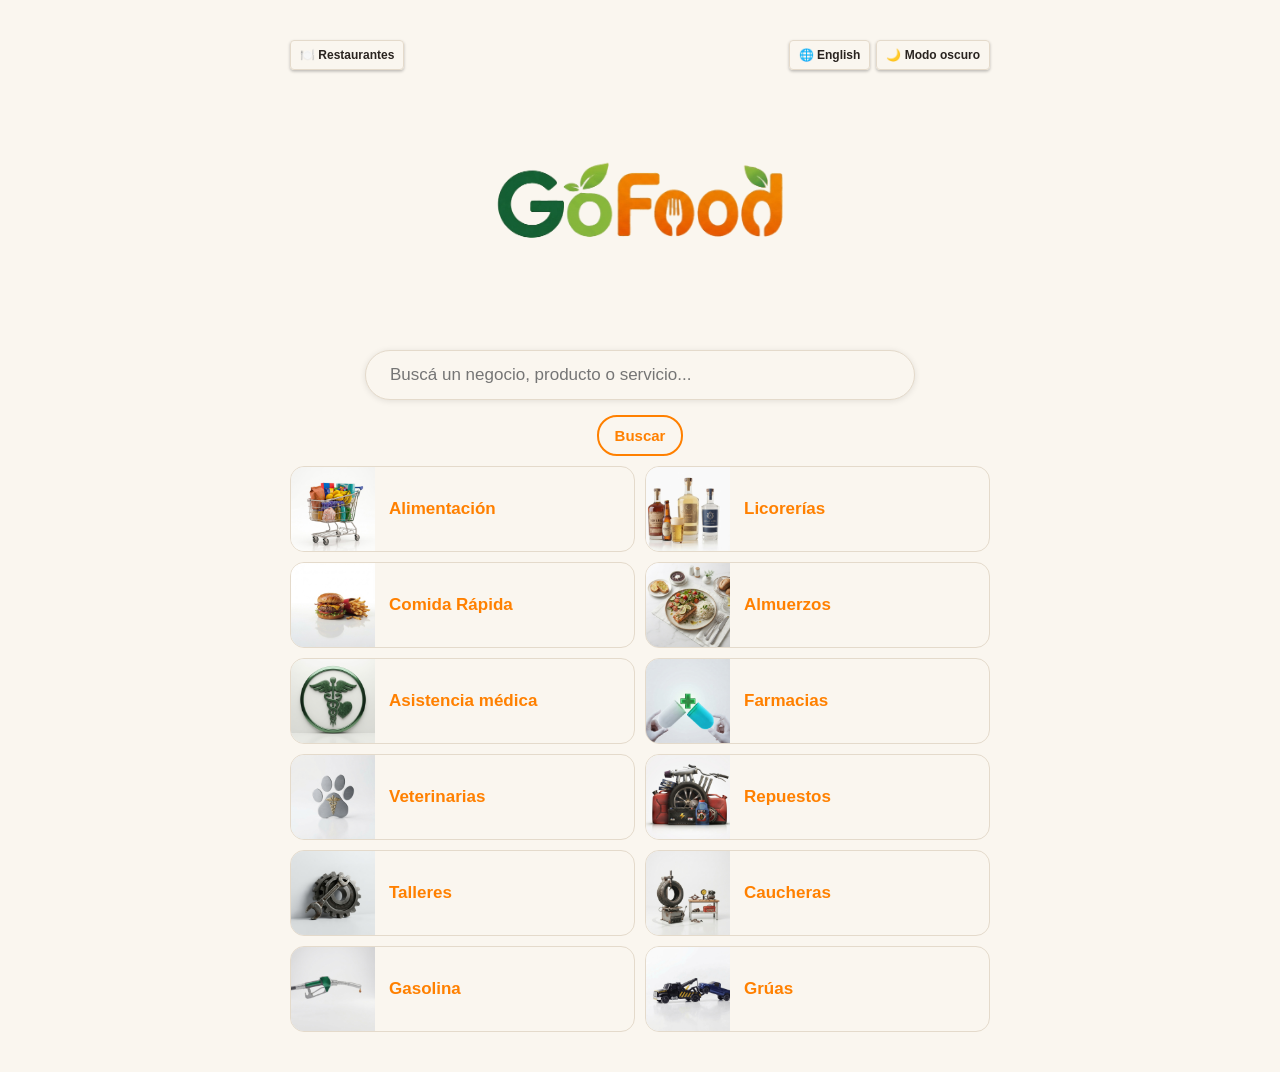
==== index.html @ a0812829 "Fotos cuadradas y renombrar a Comida rápida" ====
<!DOCTYPE html>
<html lang="es">
<head>
  <meta charset="UTF-8">
  <title>GoFood</title>
  <style>
        :root {
      --fondo: #FAF6EF;
      --texto: #2A2420;
      --acento: #FF8000;
      --acento-claro: #FFA01A;
      --acento-oscuro: #E66800;
      --acento-texto: #FFFFFF;
      --abierto: #96E600;
      --cerrado: #A13D3D;
      --borde: #E4DACB;
    }
    [data-tema="oscuro"] {
      --fondo: #121212;
      --texto: #EFEFEF;
      --acento: #FFA01A;
      --acento-claro: #FFB84D;
      --acento-oscuro: #FF8000;
      --acento-texto: #121212;
      --abierto: #96E600;
      --cerrado: #C97070;
      --borde: #2E2E2E;
    }
    body {
      font-family: 'Inter', Arial, sans-serif;
      max-width: 700px;
      margin: 40px auto;
      padding: 0 20px;
      background: var(--fondo);
      color: var(--texto);
      transition: background 0.2s, color 0.2s;
    }
    


    input {
      display: block;
      margin-bottom: 10px;
      padding: 10px;
      width: 100%;
      box-sizing: border-box;
      font-size: 16px;
      background: var(--fondo);
      color: var(--texto);
      border: 1px solid var(--borde);
      border-radius: 4px;
    }
    #buscar {
      max-width: 550px;
      margin: 0 auto 15px auto;
      padding: 14px 24px;
      border-radius: 30px;
      border: 1px solid var(--borde);
      box-shadow: 0 1px 6px rgba(0, 0, 0, 0.1);
      font-size: 17px;
      text-align: left;
    }
    #buscar:focus {
      outline: none;
      box-shadow: 0 1px 8px rgba(0, 0, 0, 0.2);
    }


            button {
      padding: 12px 26px;
      cursor: pointer;
      background: linear-gradient(180deg, var(--acento-claro), var(--acento-oscuro));
      color: var(--acento-texto);
      border: none;
      border-radius: 4px;
      font-weight: bold;
      box-shadow: 0 1.5px 3px rgba(0, 0, 0, 0.25);
      transform: scale(1);
      transition: transform 0.1s, box-shadow 0.1s;
    }
    button:hover { opacity: 0.95; }
    
    button:active {
      transform: scale(0.97);
      box-shadow: inset 0 0 3px rgba(0, 0, 0, 0.35);
    }
    

    
    select.filtro-select,
    #boton-buscar,
    #boton-filtros-mas,
    #boton-cercania {
      border: 2px solid var(--acento);
      border-radius: 20px;
      padding: 10px 16px;
      font-size: 15px;
      font-weight: bold;
      color: var(--acento);
      background: var(--fondo);
      cursor: pointer;
      appearance: none;
      -webkit-appearance: none;
      box-shadow: none;
    }
    select.filtro-select:focus,
    #boton-buscar:focus,
    #boton-filtros-mas:focus,
    #boton-cercania:focus {
      outline: none;
      box-shadow: 0 1px 8px rgba(0, 0, 0, 0.15);
    }
    #boton-buscar:active,
    #boton-filtros-mas:active,
    #boton-cercania:active {
      transform: scale(0.97);
      box-shadow: none;
    }


    .estado-abierto { color: var(--abierto); font-weight: bold; }
    .estado-cerrado { color: var(--cerrado); font-weight: bold; }


    .resultado {
      border: 1px solid var(--borde);
      border-radius: 8px;
      padding: 12px;
      margin-bottom: 10px;
    }
    .logo-mini {
      width: 60px;
      height: 60px;
      border-radius: 50%;
      object-fit: cover;
      vertical-align: middle;
      margin-right: 8px;
    }



        .resultado h3 { margin: 0 0 5px 0; color: var(--acento); }
        .resultado h3 a { color: var(--acento); text-decoration: none; }
        .resultado h3 a:hover { color: var(--acento); }
    .login-link { margin-top: 40px; text-align: center; }
    .login-link a { color: var(--texto); font-size: 14px; cursor: pointer; }
    
    #error-login { color: var(--cerrado); }
    .fila-password { display: flex; align-items: center; }
    .fila-password input { flex: 1; margin-bottom: 0; }
    .fila-password button { margin-left: 8px; width: 50px; }
        .header-superior {
      position: relative;
      margin-bottom: 20px;
    }
    
    #boton-tema,
    #boton-idioma {
      background: transparent;
      color: var(--texto);
      border: 1px solid var(--borde);
    }


    .modal-fondo {
      display: none;
      position: fixed;
      top: 0; left: 0; right: 0; bottom: 0;
      background: rgba(0, 0, 0, 0.5);
      z-index: 100;
      justify-content: center;
      align-items: center;
    }
    .modal-fondo.activo { display: flex; }
    .modal-caja {
      background: var(--fondo);
      color: var(--texto);
      padding: 24px;
      border-radius: 8px;
      max-width: 350px;
      width: 90%;
      position: relative;
    }
    .modal-cerrar {
      position: absolute;
      top: 8px;
      right: 12px;
      background: transparent;
      border: none;
      box-shadow: none;
      font-size: 20px;
      cursor: pointer;
      color: var(--texto);
      padding: 0;
    }



    .inicio-grid {
      display: grid;
      grid-template-columns: 1fr;
      gap: 10px;
      margin-top: 10px;
    }



    .tile {
      display: flex;
      align-items: center;
      gap: 14px;
      border: 1px solid var(--borde);
      border-radius: 14px;
      overflow: hidden;
      cursor: pointer;
      background: var(--fondo);
      transition: transform 0.1s, box-shadow 0.1s;
    }
    .tile:hover { box-shadow: 0 2px 8px rgba(0, 0, 0, 0.15); }
    .tile:active { transform: scale(0.98); }
    .tile img {
      display: block;
      width: 84px;
      height: 84px;
      flex-shrink: 0;
      object-fit: cover;
    }
    .tile span {
      flex: 1;
      padding: 10px 12px 10px 0;
      font-weight: bold;
      font-size: 17px;
      color: var(--acento);
      text-align: left;
    }
    @media (min-width: 560px) {
      .inicio-grid { grid-template-columns: repeat(2, 1fr); }
    }





    .barra-botones {
      display: flex;
      justify-content: space-between;
      align-items: center;
      flex-wrap: wrap;
      gap: 8px;
      margin-bottom: 10px;
    }
    .botones-derecha {
      display: flex;
      gap: 6px;
      margin-left: auto;
    }
    .barra-botones button {
      background: transparent;
      color: var(--texto);
      border: 1px solid var(--borde);
      font-size: 12px;
      padding: 7px 9px;
    }
    .barra-botones.en-app {
      justify-content: center;
      margin: 30px 0 20px 0;
      padding-top: 15px;
      border-top: 1px solid var(--borde);
    }
    .barra-botones.en-app .botones-derecha {
      margin-left: 0;
    }
  </style>
</head>
<body>

    <div class="header-superior">
    <div class="barra-botones">
      <button type="button" id="boton-mostrar-login" onclick="mostrarLogin()">🍽️ Restaurantes</button>
      <div class="botones-derecha">
        <button id="boton-idioma" onclick="cambiarIdioma()">🌐 English</button>
        <button id="boton-tema" onclick="cambiarTema()">🌙 Modo oscuro</button>
      </div>
    </div>
    <img src="logo.png" alt="GoFood" style="display: block; margin: 0 auto; max-height: 250px;">
  </div>



    <input type="text" id="buscar" placeholder="Buscá por nombre o tipo de negocio..." onkeypress="if(event.key === 'Enter') buscar()">
    <div style="text-align: center;">
        <button id="boton-buscar" onclick="buscar()">Buscar</button>
  </div>

  <div id="inicio" class="inicio-grid"></div>

  <div id="boton-volver" style="display: none; margin: 15px 0 5px 0;">
    <button type="button" id="texto-volver" onclick="volverAlInicio()">← Volver</button>
  </div>



<div id="filtros" style="display: none; text-align: center;">

    <select id="filtro-categoria" class="filtro-select" onchange="grupoActivo = null; buscar()" style="width: auto; display: inline-block; margin-right: 10px;">
    <option value="" id="opcion-categoria-default">Todos los negocios</option>
    <option value="Almuerzos">Almuerzos</option>
    <option value="Bodegas y Minimarkets">Bodegas y Minimarkets</option>
    <option value="Caucheras">Caucheras</option>
    <option value="Clínicas">Clínicas</option>
    <option value="Comida Rápida">Comida Rápida</option>
    <option value="Arepas">Arepas</option>
    <option value="Cachapas">Cachapas</option>
    <option value="Cafeterías">Cafeterías</option>
    <option value="Comida de Mar">Comida de Mar</option>
    <option value="Ensaladas">Ensaladas</option>
    <option value="Hamburguesas">Hamburguesas</option>
    <option value="Helados">Helados</option>
    <option value="Milanesas">Milanesas</option>
    <option value="Parrillas">Parrillas</option>
    <option value="Pasteles y Empanadas">Pasteles y Empanadas</option>
    <option value="Perros Calientes">Perros Calientes</option>
    <option value="Pizzas">Pizzas</option>
    <option value="Pollo">Pollo</option>
    <option value="Postres">Postres</option>
    <option value="Shawarmas">Shawarmas</option>
    <option value="Sushi">Sushi</option>
    <option value="Tequeños">Tequeños</option>
    <option value="Entretenimiento">Entretenimiento</option>
    <option value="Estaciones de Servicio">Estaciones de Servicio</option>
    <option value="Farmacias">Farmacias</option>
    <option value="Grúas">Grúas</option>
    <option value="Hospitales">Hospitales</option>
    <option value="Licorerías">Licorerías</option>
    <option value="Repuestos de Carro">Repuestos de Carro</option>
    <option value="Repuestos de Moto">Repuestos de Moto</option>
    <option value="Repuestos Línea Pesada">Repuestos Línea Pesada</option>
    <option value="Supermercados">Supermercados</option>
    <option value="Talleres Mecánicos de Carro">Talleres Mecánicos de Carro</option>
    <option value="Talleres Mecánicos de Moto">Talleres Mecánicos de Moto</option>
    <option value="Veterinarias">Veterinarias</option>
  </select>

  <div id="filtros-mas" style="display: inline-block; position: relative;">
    <button type="button" id="boton-filtros-mas" onclick="toggleFiltrosMas()">⚙️ <span id="texto-filtros-mas">Más filtros</span></button>
    <div id="menu-filtros-mas" style="display: none; position: absolute; top: 100%; left: 0; margin-top: 4px; background: var(--fondo); border: 1px solid var(--borde); border-radius: 8px; padding: 12px; text-align: left; box-shadow: 0 2px 8px rgba(0,0,0,0.15); z-index: 10; min-width: 220px;">

      <label style="display: block; margin-bottom: 10px; font-weight: normal;">
        <input type="checkbox" id="solo-abiertos" checked onchange="buscar()" style="display: inline-block; width: auto; margin-right: 6px;">
        <span id="texto-solo-abiertos">Solo abiertos</span>
      </label>

        <select id="orden-precio" class="filtro-select" onchange="buscar()" style="width: 100%; margin-bottom: 10px;">
        <option value="" id="opcion-precio-default">Ordenar platos por precio</option>
        <option value="asc" id="opcion-precio-asc">Precio: menor a mayor</option>
        <option value="desc" id="opcion-precio-desc">Precio: mayor a menor</option>
      </select>

      <button type="button" id="boton-cercania" onclick="activarCercania()" style="width: 100%;">📍 Ordenar por cercanía</button>
    </div>
  </div>
</div>



  <div id="resultados"></div>



    <div id="login-restaurante" class="modal-fondo">
    <div class="modal-caja">
      <button type="button" class="modal-cerrar" onclick="mostrarLogin()">✕</button>
      
      <h3 id="titulo-login">Iniciar sesión - Restaurantes</h3>
      <input type="email" id="login-email" placeholder="Email" onkeypress="if(event.key === 'Enter') loginRestaurante()">
      <div class="fila-password">
        <input type="password" id="login-password" placeholder="Contraseña" onkeypress="if(event.key === 'Enter') loginRestaurante()">
        <button type="button" onclick="mostrarOcultarPassword()">👁</button>
      </div>
      <button id="boton-entrar-login" onclick="loginRestaurante()">Entrar</button>


      <p id="error-login"></p>
    </div>
  </div>

  

  <script>
        const API_URL = "https://gofood-api-production.up.railway.app";

    // Cada cuadrado de la pantalla de inicio. "categorias" son los nombres EXACTOS que se guardan en la base de datos.
    const GRUPOS = [
      { id: "alimentacion", img: "alimentacion.jpg", es: "Alimentación", en: "Groceries", categorias: ["Bodegas y Minimarkets", "Supermercados"] },
      { id: "licorerias", img: "licorerias.jpg", es: "Licorerías", en: "Liquor stores", categorias: ["Licorerías"] },
            { id: "comida", img: "comida-express.jpg", es: "Comida Rápida", en: "Fast food", subgrupos: [
        { id: "hamburguesas", img: "comida/hamburguesas.jpg", es: "Hamburguesas", en: "Burgers", categorias: ["Hamburguesas"] },
        { id: "pizzas", img: "comida/pizzas.jpg", es: "Pizzas", en: "Pizza", categorias: ["Pizzas"] },
        { id: "perros", img: "comida/perros-calientes.jpg", es: "Perros calientes", en: "Hot dogs", categorias: ["Perros Calientes"] },
        { id: "arepas", img: "comida/arepas.jpg", es: "Arepas", en: "Arepas", categorias: ["Arepas"] },
        { id: "tequenos", img: "comida/tequenos.jpg", es: "Tequeños", en: "Tequeños", categorias: ["Tequeños"] },
        { id: "pasteles", img: "comida/pasteles-empanadas.jpg", es: "Pasteles y empanadas", en: "Pastries & empanadas", categorias: ["Pasteles y Empanadas"] },
        { id: "postres", img: "comida/postres.jpg", es: "Postres", en: "Desserts", categorias: ["Postres"] },
        { id: "pollo", img: "comida/pollo.jpg", es: "Pollo", en: "Chicken", categorias: ["Pollo"] },
        { id: "sushi", img: "comida/sushi.jpg", es: "Sushi", en: "Sushi", categorias: ["Sushi"] },
        { id: "cachapas", img: "comida/cachapas.jpg", es: "Cachapas", en: "Cachapas", categorias: ["Cachapas"] },
        { id: "cafeterias", img: "comida/cafeterias.jpg", es: "Cafeterías", en: "Cafés", categorias: ["Cafeterías"] },
        { id: "helados", img: "comida/helados.jpg", es: "Helados", en: "Ice cream", categorias: ["Helados"] },
        { id: "parrillas", img: "comida/parrillas.jpg", es: "Parrillas", en: "Grill", categorias: ["Parrillas"] },
        { id: "milanesas", img: "comida/milanesas.jpg", es: "Milanesas", en: "Milanesas", categorias: ["Milanesas"] },
        { id: "mar", img: "comida/comida-de-mar.jpg", es: "Comida de mar", en: "Seafood", categorias: ["Comida de Mar"] },
        { id: "ensaladas", img: "comida/ensaladas.jpg", es: "Ensaladas", en: "Salads", categorias: ["Ensaladas"] },
        { id: "shawarmas", img: "comida/shawarmas.jpg", es: "Shawarmas", en: "Shawarmas", categorias: ["Shawarmas"] },
        { id: "comida-otros", img: "comida/otros.jpg", es: "Otros", en: "Other", categorias: ["Comida Rápida", "Comida Rapida", "Comida"] }
      ] },
      { id: "almuerzos", img: "almuerzos.jpg", es: "Almuerzos", en: "Lunch", categorias: ["Almuerzos"] },
      { id: "salud", img: "asistencia-medica.jpg", es: "Asistencia médica", en: "Medical care", categorias: ["Clínicas", "Hospitales"] },
      { id: "farmacias", img: "farmacias.jpg", es: "Farmacias", en: "Pharmacies", categorias: ["Farmacias"] },
      { id: "veterinarias", img: "veterinarias.jpg", es: "Veterinarias", en: "Veterinarians", categorias: ["Veterinarias"] },
      { id: "repuestos", img: "repuestos.jpg", es: "Repuestos", en: "Auto parts", categorias: ["Repuestos de Carro", "Repuestos de Moto", "Repuestos Línea Pesada"] },
      { id: "talleres", img: "talleres.jpg", es: "Talleres", en: "Workshops", categorias: ["Talleres Mecánicos de Carro", "Talleres Mecánicos de Moto"] },
      { id: "caucheras", img: "caucheras.jpg", es: "Caucheras", en: "Tire shops", categorias: ["Caucheras"] },
      { id: "gasolina", img: "gasolina.jpg", es: "Gasolina", en: "Gas stations", categorias: ["Estaciones de Servicio"] },
      { id: "gruas", img: "grua.jpg", es: "Grúas", en: "Tow trucks", categorias: ["Grúas"] }
    ];






       let grupoActivo = null;   // grupo cuyos negocios se están mostrando
    let menuActual = null;    // grupo cuyos cuadritos (subgrupos) se están mostrando

    // Busca un grupo o subgrupo por su id
    function obtenerGrupo(id) {
      for (const g of GRUPOS) {
        if (g.id === id) return g;
        if (g.subgrupos) {
          const sub = g.subgrupos.find(s => s.id === id);
          if (sub) return sub;
        }
      }
      return null;
    }

    // Devuelve el grupo "padre" de un subgrupo (o null si es un grupo normal)
    function padreDe(id) {
      return GRUPOS.find(g => g.subgrupos && g.subgrupos.some(s => s.id === id)) || null;
    }

    function dibujarInicio() {
      const padre = menuActual ? GRUPOS.find(g => g.id === menuActual) : null;
      const lista = padre ? padre.subgrupos : GRUPOS;
      document.getElementById("inicio").innerHTML = lista.map(g => `
        <div class="tile" role="button" tabindex="0" onclick="abrirGrupo('${g.id}')" onkeypress="if(event.key === 'Enter') abrirGrupo('${g.id}')">
          <img src="categorias/${g.img}" alt="${g[idiomaActual]}">
          <span>${g[idiomaActual]}</span>
        </div>
      `).join("");
    }

    function abrirGrupo(id) {
      const g = obtenerGrupo(id);
      if (!g) return;
      document.getElementById("buscar").value = "";
      document.getElementById("filtro-categoria").value = "";
      if (g.subgrupos) {
        menuActual = g.id;
        grupoActivo = null;
        dibujarInicio();
      } else {
        grupoActivo = id;
      }
      window.scrollTo(0, 0);
      buscar();
    }

    function volverAlInicio() {
      const padre = grupoActivo ? padreDe(grupoActivo) : null;
      menuActual = padre ? padre.id : null;
      grupoActivo = null;
      document.getElementById("buscar").value = "";
      document.getElementById("filtro-categoria").value = "";
      document.getElementById("resultados").innerHTML = "";
      dibujarInicio();
      buscar();
    }
     const traducciones = {
      es: {
        botonRestaurantes: "🍽️ Restaurantes",
        botonIdioma: "🌐 English",
        buscarPlaceholder: "Buscá un negocio, producto o servicio...",
        botonBuscar: "Buscar",
        soloAbiertos: "Solo abiertos",
        ordenPrecioDefault: "Ordenar platos por precio",
        ordenPrecioAsc: "Precio: menor a mayor",
        ordenPrecioDesc: "Precio: mayor a menor",
        botonCercania: "📍 Ordenar por cercanía",
        botonCercaniaObteniendo: "📍 Obteniendo ubicación...",
        botonCercaniaListo: "📍 Ordenado por cercanía ✓",
                categoriaDefault: "Todos los negocios",
        masFiltros: "Más filtros",
        escribiOElegi: "Escribí algo o elegí una categoría para buscar.",
        volver: "← Volver",

        errorConexion: "No se pudo conectar con la API.",
        sinResultados: "No se encontraron resultados.",
        abierto: "Abierto",
        cerrado: "Cerrado",
        en: "En",
        tituloLogin: "Iniciar sesión - Restaurantes",
        placeholderEmail: "Email",
        placeholderPassword: "Contraseña",
        botonEntrar: "Entrar",
        errorLogin: "Email o contraseña incorrectos",
        errorGeo: "Tu navegador no soporta geolocalización.",
        errorGeoPermiso: "No se pudo obtener tu ubicación. Revisá los permisos del navegador.",
        temaOscuro: "🌙 Modo oscuro",
        temaClaro: "☀️ Modo claro"
      },
      en: {
        botonRestaurantes: "🍽️ Restaurants",
        botonIdioma: "🌐 Español",
        buscarPlaceholder: "Search for a business, product, or service...",
        botonBuscar: "Search",
        soloAbiertos: "Open now only",
        ordenPrecioDefault: "Sort dishes by price",
        ordenPrecioAsc: "Price: low to high",
        ordenPrecioDesc: "Price: high to low",
        botonCercania: "📍 Sort by distance",
        botonCercaniaObteniendo: "📍 Getting location...",
        botonCercaniaListo: "📍 Sorted by distance ✓",
                categoriaDefault: "All businesses",
        masFiltros: "More filters",
        escribiOElegi: "Type something or choose a category to search.",
        volver: "← Back",
        errorConexion: "Could not connect to the API.",
        sinResultados: "No results found.",
        abierto: "Open",
        cerrado: "Closed",
        en: "At",
        tituloLogin: "Log in - Restaurants",
        placeholderEmail: "Email",
        placeholderPassword: "Password",
        botonEntrar: "Log in",
        errorLogin: "Incorrect email or password",
        errorGeo: "Your browser does not support geolocation.",
        errorGeoPermiso: "Could not get your location. Check your browser permissions.",
        temaOscuro: "🌙 Dark mode",
        temaClaro: "☀️ Light mode"
      }
    };

    let idiomaActual = localStorage.getItem("idioma") || "es";

    function aplicarIdioma(idioma) {
      idiomaActual = idioma;
      localStorage.setItem("idioma", idioma);
      const t = traducciones[idioma];

      document.getElementById("boton-mostrar-login").textContent = t.botonRestaurantes;
      document.getElementById("boton-idioma").textContent = t.botonIdioma;
      document.getElementById("buscar").placeholder = t.buscarPlaceholder;
      document.getElementById("boton-buscar").textContent = t.botonBuscar;
      document.getElementById("texto-solo-abiertos").textContent = t.soloAbiertos;
      document.getElementById("opcion-precio-default").textContent = t.ordenPrecioDefault;
      document.getElementById("opcion-precio-asc").textContent = t.ordenPrecioAsc;
      document.getElementById("opcion-precio-desc").textContent = t.ordenPrecioDesc;
      document.getElementById("boton-cercania").textContent = t.botonCercania;
    
      document.getElementById("opcion-categoria-default").textContent = t.categoriaDefault;
      document.getElementById("texto-filtros-mas").textContent = t.masFiltros;
      document.getElementById("texto-volver").textContent = t.volver;
      dibujarInicio();
      document.getElementById("titulo-login").textContent = t.tituloLogin;
      document.getElementById("login-email").placeholder = t.placeholderEmail;
      document.getElementById("login-password").placeholder = t.placeholderPassword;
      document.getElementById("boton-entrar-login").textContent = t.botonEntrar;

      const temaActualAhora = document.documentElement.getAttribute("data-tema");
      document.getElementById("boton-tema").textContent = temaActualAhora === "oscuro" ? t.temaClaro : t.temaOscuro;

      if (document.getElementById("buscar").value || document.getElementById("filtro-categoria").value || grupoActivo) buscar();


    }

    function cambiarIdioma() {
      aplicarIdioma(idiomaActual === "es" ? "en" : "es");
    }

    

        function toggleFiltrosMas() {
      const menu = document.getElementById("menu-filtros-mas");
      menu.style.display = menu.style.display === "block" ? "none" : "block";
    }

    let ubicacionUsuario = null;




        function activarCercania() {
      const t = traducciones[idiomaActual];
      const boton = document.getElementById("boton-cercania");

      if (!navigator.geolocation) {
        alert(t.errorGeo);
        return;
      }

      boton.textContent = t.botonCercaniaObteniendo;
      boton.disabled = true;

      navigator.geolocation.getCurrentPosition(
        (posicion) => {
          ubicacionUsuario = {
            lat: posicion.coords.latitude,
            lng: posicion.coords.longitude
          };
          boton.textContent = t.botonCercaniaListo;
          boton.disabled = false;
          buscar();
        },
        (error) => {
          alert(t.errorGeoPermiso);
          boton.textContent = t.botonCercania;
          boton.disabled = false;
        }
      );
    }






          async function buscar() {
      const t = traducciones[idiomaActual];
      const q = document.getElementById("buscar").value;
      const grupo = obtenerGrupo(grupoActivo);
      const categoria = grupo ? grupo.categorias.join(",") : document.getElementById("filtro-categoria").value;
      const resultadosEl = document.getElementById("resultados");
      resultadosEl.innerHTML = "";

      sessionStorage.setItem("busqueda-q", q);
      sessionStorage.setItem("busqueda-categoria", categoria);
      sessionStorage.setItem("busqueda-grupo", grupoActivo || "");
      sessionStorage.setItem("busqueda-abiertos", document.getElementById("solo-abiertos").checked);
      sessionStorage.setItem("busqueda-precio", document.getElementById("orden-precio").value);

      const hayBusqueda = q || categoria;
      document.getElementById("inicio").style.display = hayBusqueda ? "none" : "grid";
      document.getElementById("boton-volver").style.display = (hayBusqueda || menuActual) ? "block" : "none";
      document.getElementById("filtros").style.display = hayBusqueda ? "block" : "none";

      if (!hayBusqueda) return;

      const soloAbiertos = document.getElementById("solo-abiertos").checked;
      const sortPrice = document.getElementById("orden-precio").value;
      let url = `${API_URL}/api/search?q=${encodeURIComponent(q)}&openOnly=${soloAbiertos}&sortPrice=${sortPrice}&category=${encodeURIComponent(categoria)}`;
      if (ubicacionUsuario) {
        url += `&userLat=${ubicacionUsuario.lat}&userLng=${ubicacionUsuario.lng}`;
      }
      const response = await fetch(url);
      const data = await response.json();

      if (data.restaurants.length === 0 && data.menuItems.length === 0) {
        resultadosEl.innerHTML = `<p>${t.sinResultados}</p>`;
        return;
      }

      data.restaurants.forEach(r => {
        resultadosEl.innerHTML += `
          <div class="resultado">
            <h3><a href="restaurante.html?id=${r.id}">${r.logoUrl ? `<img class="logo-mini" src="${r.logoUrl}">` : ""}${r.name}</a></h3>
            <p>${r.address} — ${r.isOpen ? `<span class='estado-abierto'>${t.abierto}</span>` : `<span class='estado-cerrado'>${t.cerrado}</span>`}</p>
          </div>
        `;
      });

      data.menuItems.forEach(m => {
        if (sortPrice) {
          resultadosEl.innerHTML += `
            <div class="resultado">
              <h3><a href="restaurante.html?id=${m.restaurantId}">${m.name} - $${m.price}</a></h3>
              <p>${m.description ?? ""}</p>
              <p><em style="color: var(--acento);">${t.en}: ${m.restaurantName}</em></p>
            </div>
          `;
        } else {
          resultadosEl.innerHTML += `
            <div class="resultado">
              <h3>${m.restaurantName}</h3>
              <p>${m.description ?? ""}</p>
              <p><a href="restaurante.html?id=${m.restaurantId}">${m.name} - $${m.price}</a></p>
            </div>
          `;
        }
      });
    }


        
      
      



        function mostrarLogin() {
      document.getElementById("login-restaurante").classList.toggle("activo");
    }

    function mostrarOcultarPassword() {
      const campo = document.getElementById("login-password");
      campo.type = campo.type === "password" ? "text" : "password";
    }

    async function loginRestaurante() {
      const email = document.getElementById("login-email").value;
      const password = document.getElementById("login-password").value;
      const errorEl = document.getElementById("error-login");
      errorEl.textContent = "";

      try {
        const response = await fetch(`${API_URL}/api/auth/login`, {
          method: "POST",
          headers: { "Content-Type": "application/json" },
          body: JSON.stringify({ email, password })
        });

                if (!response.ok) {
          errorEl.textContent = traducciones[idiomaActual].errorLogin;
          return;
        }

        const data = await response.json();
        sessionStorage.setItem("token", data.token);
        window.location.href = "panel-restaurante.html";
      } catch (err) {
        errorEl.textContent = traducciones[idiomaActual].errorConexion;
      }
    }

        function aplicarTema(tema) {
      document.documentElement.setAttribute("data-tema", tema);
      const t = traducciones[idiomaActual];
      document.getElementById("boton-tema").textContent = tema === "oscuro" ? t.temaClaro : t.temaOscuro;
      localStorage.setItem("tema", tema);
    }

    function cambiarTema() {
      const temaActual = document.documentElement.getAttribute("data-tema");
      aplicarTema(temaActual === "oscuro" ? "claro" : "oscuro");
    }

    aplicarTema(localStorage.getItem("tema") || "claro");
    aplicarIdioma(idiomaActual);

        

        function restaurarBusqueda() {
      const qGuardado = sessionStorage.getItem("busqueda-q");
      const categoriaGuardada = sessionStorage.getItem("busqueda-categoria");
            const grupoGuardado = sessionStorage.getItem("busqueda-grupo");
      if (!qGuardado && !categoriaGuardada && !grupoGuardado) return;
      grupoActivo = grupoGuardado || null;

      document.getElementById("buscar").value = qGuardado || "";
            document.getElementById("filtro-categoria").value = grupoGuardado ? "" : (categoriaGuardada || "");
      document.getElementById("solo-abiertos").checked = sessionStorage.getItem("busqueda-abiertos") === "true";
      document.getElementById("orden-precio").value = sessionStorage.getItem("busqueda-precio") || "";
      buscar();
    }

        // En la app (APK) la barra de botones va abajo; en la web va arriba.
    // Para probarlo en el navegador, abrí la página con ?app=1 al final de la dirección.
    const esApp = (window.Capacitor && window.Capacitor.isNativePlatform && window.Capacitor.isNativePlatform())
      || window.location.search.includes("app=1");
    if (esApp) {
      const barra = document.querySelector(".barra-botones");
      barra.classList.add("en-app");
      document.body.appendChild(barra);
    }
    restaurarBusqueda();
  </script>

</body>
</html>
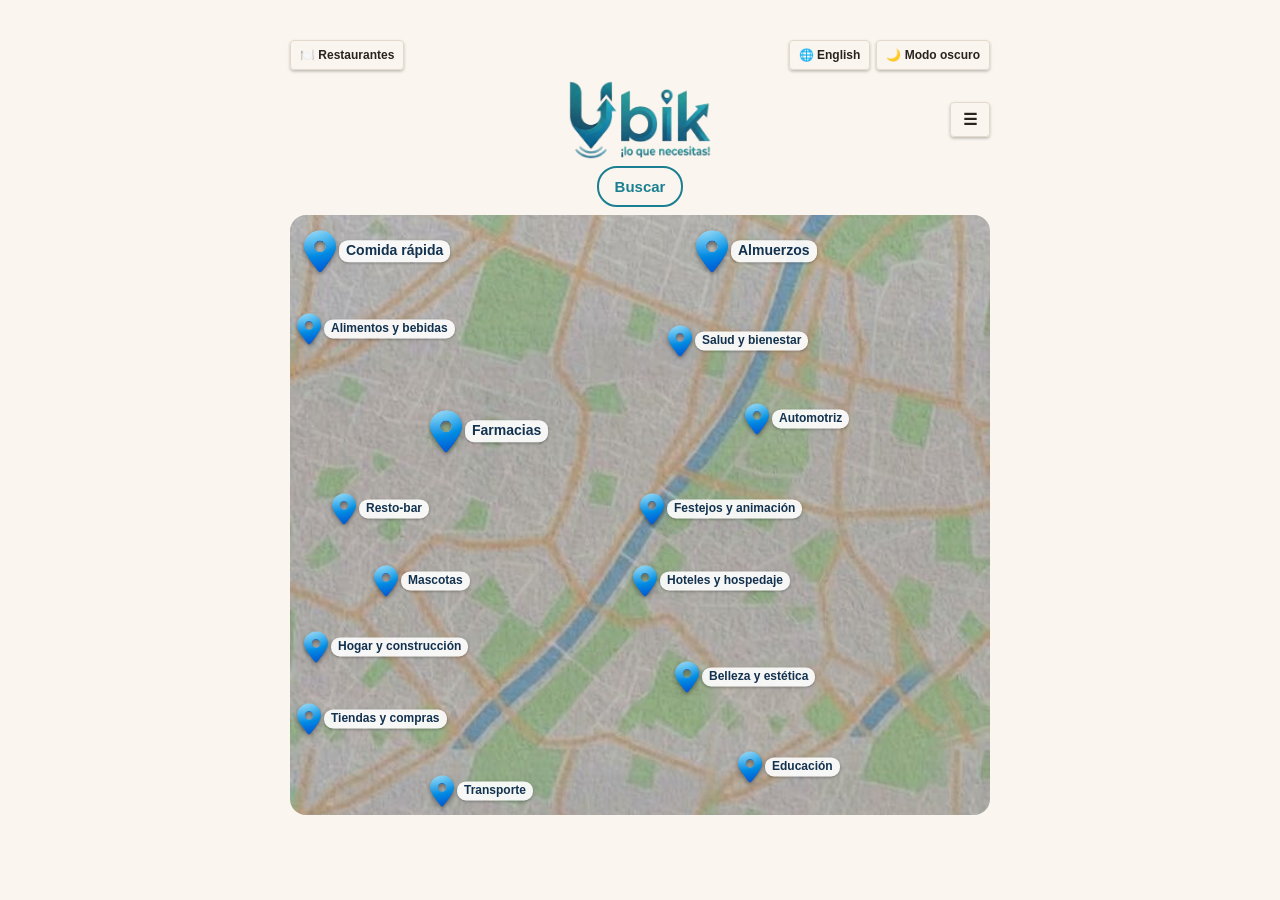
==== commit 51d79ef2: "Menu de informacion y paginas legales" ====
--- a/index.html
+++ b/index.html
@@ -2,14 +2,14 @@
 <html lang="es">
 <head>
   <meta charset="UTF-8">
-  <title>GoFood</title>
+  <title>Ubik</title>
   <style>
         :root {
       --fondo: #FAF6EF;
       --texto: #2A2420;
-      --acento: #FF8000;
-      --acento-claro: #FFA01A;
-      --acento-oscuro: #E66800;
+            --acento: #1A7F90;
+      --acento-claro: #2A9DAE;
+      --acento-oscuro: #0F6577;
       --acento-texto: #FFFFFF;
       --abierto: #96E600;
       --cerrado: #A13D3D;
@@ -18,9 +18,9 @@
     [data-tema="oscuro"] {
       --fondo: #121212;
       --texto: #EFEFEF;
-      --acento: #FFA01A;
-      --acento-claro: #FFB84D;
-      --acento-oscuro: #FF8000;
+            --acento: #3FBFD0;
+      --acento-claro: #6AD3E0;
+      --acento-oscuro: #2AA3B5;
       --acento-texto: #121212;
       --abierto: #96E600;
       --cerrado: #C97070;
@@ -270,6 +270,104 @@
     .barra-botones.en-app .botones-derecha {
       margin-left: 0;
     }
+    .chip {
+      background: transparent;
+      color: var(--acento);
+      border: 2px solid var(--acento);
+      border-radius: 20px;
+      padding: 6px 14px;
+      margin: 3px;
+      font-size: 14px;
+      box-shadow: none;
+    }
+    .chip.activo {
+      background: var(--acento);
+      color: var(--acento-texto);
+    }
+/* ===== Pantalla de inicio con mapa ===== */
+    #mapa-inicio {
+      position: relative;
+      width: 100%;
+      height: calc(100svh - 300px);
+      min-height: 440px;
+      max-height: 760px;
+      margin-top: 8px;
+      border-radius: 16px;
+      overflow: hidden;
+      background: url(mapa/fondo.jpg) center / cover no-repeat;
+    }
+    .header-superior { margin-bottom: 6px; }
+    .punto {
+      position: absolute;
+      display: flex;
+      align-items: center;
+      gap: 3px;
+      cursor: pointer;
+      transform: translateY(-50%);
+      max-width: 46%;
+    }
+    .punto img { width: 24px; height: auto; flex-shrink: 0; filter: drop-shadow(0 2px 2px rgba(0, 0, 0, 0.4)); }
+    .punto span {
+      background: rgba(255, 255, 255, 0.9);
+      color: #12324f;
+      font-weight: 800;
+      font-size: 12px;
+      line-height: 1.1;
+      padding: 3px 7px;
+      border-radius: 9px;
+      box-shadow: 0 1px 3px rgba(0, 0, 0, 0.3);
+    }
+    .punto.grande img { width: 32px; }
+    .punto.grande span { font-size: 14px; }
+    .punto:active { transform: translateY(-50%) scale(0.95); }
+    .tile-ico {
+      width: 84px;
+      height: 84px;
+      flex-shrink: 0;
+      display: flex;
+      align-items: center;
+      justify-content: center;
+      font-size: 38px;
+      background: var(--borde);
+    }
+
+    /* ===== Menú ☰ ===== */
+    .fila-logo { position: relative; }
+    #boton-menu {
+      position: absolute;
+      top: 22px;
+      right: 0;
+      z-index: 20;
+      background: transparent;
+      color: var(--texto);
+      border: 1px solid var(--borde);
+      font-size: 16px;
+      padding: 7px 12px;
+    }
+    #menu-info {
+      display: none;
+      position: absolute;
+      top: 64px;
+      right: 0;
+      z-index: 30;
+      min-width: 240px;
+      background: var(--fondo);
+      border: 1px solid var(--borde);
+      border-radius: 12px;
+      box-shadow: 0 4px 14px rgba(0, 0, 0, 0.2);
+      padding: 6px;
+    }
+    #menu-info a {
+      display: block;
+      padding: 12px 14px;
+      color: var(--texto);
+      font-weight: bold;
+      font-size: 15px;
+      text-decoration: none;
+      border-radius: 8px;
+    }
+    #menu-info a:hover { background: var(--borde); }
+
   </style>
 </head>
 <body>
@@ -282,16 +380,21 @@
         <button id="boton-tema" onclick="cambiarTema()">🌙 Modo oscuro</button>
       </div>
     </div>
-    <img src="logo.png" alt="GoFood" style="display: block; margin: 0 auto; max-height: 250px;">
+    <div class="fila-logo">
+      <img src="mapa/logo-ubik.png" alt="Ubik" style="display: block; margin: 0 auto; max-height: 80px;">
+      <button type="button" id="boton-menu" onclick="toggleMenu(event)">☰</button>
+      <div id="menu-info"></div>
+    </div>
   </div>
 
 
 
-    <input type="text" id="buscar" placeholder="Buscá por nombre o tipo de negocio..." onkeypress="if(event.key === 'Enter') buscar()">
+    <input type="text" id="buscar" style="display: none;" placeholder="Buscá por nombre o tipo de negocio..." onkeypress="if(event.key === 'Enter') buscar()">
     <div style="text-align: center;">
-        <button id="boton-buscar" onclick="buscar()">Buscar</button>
+        <button id="boton-buscar" onclick="clicBuscar()">Buscar</button>
   </div>
 
+  <div id="mapa-inicio"></div>
   <div id="inicio" class="inicio-grid"></div>
 
   <div id="boton-volver" style="display: none; margin: 15px 0 5px 0;">
@@ -300,14 +403,22 @@
 
 
 
+<div id="chips-filtro" style="display: none; text-align: center; margin: 12px 0;"></div>
+
 <div id="filtros" style="display: none; text-align: center;">
 
     <select id="filtro-categoria" class="filtro-select" onchange="grupoActivo = null; buscar()" style="width: auto; display: inline-block; margin-right: 10px;">
     <option value="" id="opcion-categoria-default">Todos los negocios</option>
     <option value="Almuerzos">Almuerzos</option>
-    <option value="Bodegas y Minimarkets">Bodegas y Minimarkets</option>
+        <option value="Bodegas y Minimarkets">Bodegas y Minimarkets</option>
+    <option value="Bodegas">Bodegas</option>
+    <option value="Minimercados">Minimercados</option>
     <option value="Caucheras">Caucheras</option>
     <option value="Clínicas">Clínicas</option>
+    <option value="Ambulancias">Ambulancias</option>
+    <option value="Consultorios Privados">Consultorios Privados</option>
+    <option value="Laboratorios">Laboratorios</option>
+    <option value="Odontología">Odontología</option>
     <option value="Comida Rápida">Comida Rápida</option>
     <option value="Arepas">Arepas</option>
     <option value="Cachapas">Cachapas</option>
@@ -334,7 +445,7 @@
     <option value="Licorerías">Licorerías</option>
     <option value="Repuestos de Carro">Repuestos de Carro</option>
     <option value="Repuestos de Moto">Repuestos de Moto</option>
-    <option value="Repuestos Línea Pesada">Repuestos Línea Pesada</option>
+    <option value="Otros Repuestos">Otros Repuestos</option>
     <option value="Supermercados">Supermercados</option>
     <option value="Talleres Mecánicos de Carro">Talleres Mecánicos de Carro</option>
     <option value="Talleres Mecánicos de Moto">Talleres Mecánicos de Moto</option>
@@ -387,13 +498,11 @@
   
 
   <script>
-        const API_URL = "https://gofood-api-production.up.railway.app";
-
-    // Cada cuadrado de la pantalla de inicio. "categorias" son los nombres EXACTOS que se guardan en la base de datos.
-    const GRUPOS = [
-      { id: "alimentacion", img: "alimentacion.jpg", es: "Alimentación", en: "Groceries", categorias: ["Bodegas y Minimarkets", "Supermercados"] },
-      { id: "licorerias", img: "licorerias.jpg", es: "Licorerías", en: "Liquor stores", categorias: ["Licorerías"] },
-            { id: "comida", img: "comida-express.jpg", es: "Comida Rápida", en: "Fast food", subgrupos: [
+    const API_URL = "https://gofood-api-production.up.railway.app";
+
+
+        const GRUPOS = [
+      { id: "comida", es: "Comida rápida", en: "Fast food", x: 2, y: 6, grande: true, subgrupos: [
         { id: "hamburguesas", img: "comida/hamburguesas.jpg", es: "Hamburguesas", en: "Burgers", categorias: ["Hamburguesas"] },
         { id: "pizzas", img: "comida/pizzas.jpg", es: "Pizzas", en: "Pizza", categorias: ["Pizzas"] },
         { id: "perros", img: "comida/perros-calientes.jpg", es: "Perros calientes", en: "Hot dogs", categorias: ["Perros Calientes"] },
@@ -401,28 +510,112 @@
         { id: "tequenos", img: "comida/tequenos.jpg", es: "Tequeños", en: "Tequeños", categorias: ["Tequeños"] },
         { id: "pasteles", img: "comida/pasteles-empanadas.jpg", es: "Pasteles y empanadas", en: "Pastries & empanadas", categorias: ["Pasteles y Empanadas"] },
         { id: "postres", img: "comida/postres.jpg", es: "Postres", en: "Desserts", categorias: ["Postres"] },
-        { id: "pollo", img: "comida/pollo.jpg", es: "Pollo", en: "Chicken", categorias: ["Pollo"] },
         { id: "sushi", img: "comida/sushi.jpg", es: "Sushi", en: "Sushi", categorias: ["Sushi"] },
         { id: "cachapas", img: "comida/cachapas.jpg", es: "Cachapas", en: "Cachapas", categorias: ["Cachapas"] },
         { id: "cafeterias", img: "comida/cafeterias.jpg", es: "Cafeterías", en: "Cafés", categorias: ["Cafeterías"] },
         { id: "helados", img: "comida/helados.jpg", es: "Helados", en: "Ice cream", categorias: ["Helados"] },
-        { id: "parrillas", img: "comida/parrillas.jpg", es: "Parrillas", en: "Grill", categorias: ["Parrillas"] },
-        { id: "milanesas", img: "comida/milanesas.jpg", es: "Milanesas", en: "Milanesas", categorias: ["Milanesas"] },
-        { id: "mar", img: "comida/comida-de-mar.jpg", es: "Comida de mar", en: "Seafood", categorias: ["Comida de Mar"] },
-        { id: "ensaladas", img: "comida/ensaladas.jpg", es: "Ensaladas", en: "Salads", categorias: ["Ensaladas"] },
         { id: "shawarmas", img: "comida/shawarmas.jpg", es: "Shawarmas", en: "Shawarmas", categorias: ["Shawarmas"] },
         { id: "comida-otros", img: "comida/otros.jpg", es: "Otros", en: "Other", categorias: ["Comida Rápida", "Comida Rapida", "Comida"] }
       ] },
-      { id: "almuerzos", img: "almuerzos.jpg", es: "Almuerzos", en: "Lunch", categorias: ["Almuerzos"] },
-      { id: "salud", img: "asistencia-medica.jpg", es: "Asistencia médica", en: "Medical care", categorias: ["Clínicas", "Hospitales"] },
-      { id: "farmacias", img: "farmacias.jpg", es: "Farmacias", en: "Pharmacies", categorias: ["Farmacias"] },
-      { id: "veterinarias", img: "veterinarias.jpg", es: "Veterinarias", en: "Veterinarians", categorias: ["Veterinarias"] },
-      { id: "repuestos", img: "repuestos.jpg", es: "Repuestos", en: "Auto parts", categorias: ["Repuestos de Carro", "Repuestos de Moto", "Repuestos Línea Pesada"] },
-      { id: "talleres", img: "talleres.jpg", es: "Talleres", en: "Workshops", categorias: ["Talleres Mecánicos de Carro", "Talleres Mecánicos de Moto"] },
-      { id: "caucheras", img: "caucheras.jpg", es: "Caucheras", en: "Tire shops", categorias: ["Caucheras"] },
-      { id: "gasolina", img: "gasolina.jpg", es: "Gasolina", en: "Gas stations", categorias: ["Estaciones de Servicio"] },
-      { id: "gruas", img: "grua.jpg", es: "Grúas", en: "Tow trucks", categorias: ["Grúas"] }
+      { id: "almuerzos", es: "Almuerzos", en: "Lunch", x: 58, y: 6, grande: true, subgrupos: [
+        { id: "pabellon", img: "almuerzos/pabellon-criollo.jpg", es: "Pabellón criollo", en: "Pabellón criollo", categorias: ["Pabellón Criollo"] },
+        { id: "bandeja-paisa", img: "almuerzos/bandeja-paisa.jpg", es: "Bandeja paisa", en: "Bandeja paisa", categorias: ["Bandeja Paisa"] },
+        { id: "arroz-con-pollo", img: "almuerzos/arroz-con-pollo.jpg", es: "Arroz con pollo", en: "Chicken & rice", categorias: ["Arroz con Pollo"] },
+        { id: "pollo", img: "almuerzos/pollo.jpg", es: "Pollo", en: "Chicken", categorias: ["Pollo"] },
+        { id: "pollo-horno", img: "almuerzos/pollo-al-horno.jpg", es: "Pollo al horno", en: "Roast chicken", categorias: ["Pollo al Horno"] },
+        { id: "milanesas", img: "almuerzos/milanesa-de-pollo.jpg", es: "Milanesas", en: "Milanesas", categorias: ["Milanesas"] },
+        { id: "chuleta", img: "almuerzos/chuleta-cerdo.jpg", es: "Chuleta de cerdo", en: "Pork chop", categorias: ["Chuleta de Cerdo"] },
+        { id: "parrillas", img: "almuerzos/parrillas.jpg", es: "Parrillas", en: "Grill", categorias: ["Parrillas"] },
+        { id: "pastas", img: "almuerzos/pastas.jpg", es: "Pastas", en: "Pasta", categorias: ["Pastas"] },
+        { id: "pasticho", img: "almuerzos/pasticho.jpg", es: "Pasticho", en: "Lasagna", categorias: ["Pasticho"] },
+        { id: "comida-china", img: "almuerzos/comida-china.jpg", es: "Comida china", en: "Chinese food", categorias: ["Comida China"] },
+        { id: "mar", img: "almuerzos/comida-de-mar.jpg", es: "Comida de mar", en: "Seafood", categorias: ["Comida de Mar"] },
+        { id: "ensaladas", img: "almuerzos/ensaladas.jpg", es: "Ensaladas", en: "Salads", categorias: ["Ensaladas"] },
+        { id: "sopas", img: "almuerzos/sopas.jpg", es: "Sopas", en: "Soups", categorias: ["Sopas"], filtros: [
+          { es: "Hervido", en: "Hervido", q: "hervido" },
+          { es: "Mondongo", en: "Mondongo", q: "mondongo" },
+          { es: "Sancocho", en: "Sancocho", q: "sancocho" }
+        ] },
+        { id: "almuerzos-otros", img: "almuerzos/otros.jpg", es: "Otros almuerzos", en: "Other lunches", categorias: ["Almuerzos"] }
+      ] },
+      { id: "restobar", es: "Resto-bar", en: "Resto-bar", x: 6, y: 49, categorias: ["Resto-Bar"] },
+      { id: "alimentos", es: "Alimentos y bebidas", en: "Food & drinks", x: 1, y: 19, subgrupos: [
+        { id: "supermercados", img: "alimentacion/supermercados.png", es: "Supermercados", en: "Supermarkets", categorias: ["Supermercados"] },
+        { id: "minimercados", img: "alimentacion/minimercados.png", es: "Minimercados", en: "Mini-markets", categorias: ["Minimercados"] },
+        { id: "bodegas", img: "alimentacion/bodegas.png", es: "Bodegas", en: "Corner stores", categorias: ["Bodegas", "Bodegas y Minimarkets"] },
+        { id: "carnicerias", img: "alimentacion/carnicerias.jpg", es: "Carnicerías", en: "Butchers", categorias: ["Carnicerías"] },
+        { id: "charcuterias", img: "alimentacion/charcuterias.jpg", es: "Charcuterías", en: "Delis", categorias: ["Charcuterías"] },
+        { id: "verdulerias", img: "alimentacion/verdulerias.jpg", es: "Verdulerías", en: "Greengrocers", categorias: ["Verdulerías"] },
+        { id: "pescaderias", img: "alimentacion/pescaderias.jpg", es: "Pescaderías", en: "Fishmongers", categorias: ["Pescaderías"] },
+        { id: "panaderias", img: "alimentacion/panaderias.jpg", es: "Panaderías", en: "Bakeries", categorias: ["Panaderías"] },
+        { id: "licorerias", img: "licorerias.jpg", es: "Licorerías", en: "Liquor stores", categorias: ["Licorerías"] }
+      ] },
+      { id: "salud", es: "Salud y bienestar", en: "Health & wellness", x: 54, y: 21, subgrupos: [
+        { id: "hospitales", img: "asistenciamedica/hospitales.jpg", es: "Hospitales", en: "Hospitals", categorias: ["Hospitales"] },
+        { id: "clinicas", img: "asistenciamedica/clinicas.jpg", es: "Clínicas", en: "Clinics", categorias: ["Clínicas"] },
+        { id: "consultorios", img: "asistenciamedica/consultorios-privados.jpg", es: "Consultorios privados", en: "Private practices", categorias: ["Consultorios Privados"] },
+        { id: "laboratorios", img: "asistenciamedica/laboratorios.jpg", es: "Laboratorios", en: "Laboratories", categorias: ["Laboratorios"] },
+        { id: "odontologia", img: "asistenciamedica/odontologia.jpg", es: "Odontología", en: "Dentists", categorias: ["Odontología"] },
+        { id: "ambulancias", img: "asistenciamedica/ambulancias.jpg", es: "Ambulancias", en: "Ambulances", categorias: ["Ambulancias"] },
+        { id: "opticas", img: "asistenciamedica/opticas.jpg", es: "Ópticas", en: "Opticians", categorias: ["Ópticas"] },
+        { id: "naturistas", img: "bienestar/naturistas.jpg", es: "Tiendas naturistas", en: "Health food stores", categorias: ["Tiendas Naturistas"] },
+        { id: "gimnasios-g", img: "bienestar/gimnasios.jpg", es: "Gimnasios", en: "Gyms", categorias: ["Gimnasios"] },
+        { id: "salud-otros", img: "asistenciamedica/otros.jpg", es: "Otros", en: "Other", categorias: ["Otros Servicios de Salud"] }
+      ] },
+      { id: "farmacias", es: "Farmacias", en: "Pharmacies", x: 20, y: 36, grande: true, categorias: ["Farmacias"] },
+      { id: "mascotas", es: "Mascotas", en: "Pets", x: 12, y: 61, subgrupos: [
+        { id: "veterinarias", img: "veterinarias.jpg", es: "Veterinarias", en: "Veterinarians", categorias: ["Veterinarias"] },
+        { id: "tiendas-mascotas", img: "mascotas/tiendas-mascotas.jpg", es: "Tiendas para mascotas", en: "Pet stores", categorias: ["Tiendas de Mascotas"] },
+        { id: "peluquerias-caninas", img: "mascotas/peluquerias-caninas.jpg", es: "Peluquerías caninas", en: "Dog groomers", categorias: ["Peluquerías Caninas"] }
+      ] },
+      { id: "automotriz", es: "Automotriz", en: "Automotive", x: 65, y: 34, subgrupos: [
+        { id: "repuestos-carro", img: "repuestos/repuestos-carro.jpg", es: "Repuestos de carro", en: "Car parts", categorias: ["Repuestos de Carro"] },
+        { id: "repuestos-moto", img: "repuestos/repuestos-moto.jpg", es: "Repuestos de moto", en: "Motorcycle parts", categorias: ["Repuestos de Moto"] },
+        { id: "repuestos-otros", img: "repuestos/otros.jpg", es: "Otros repuestos", en: "Other parts", categorias: ["Repuestos Línea Pesada", "Otros Repuestos"] },
+        { id: "talleres", img: "talleres.jpg", es: "Talleres", en: "Workshops", categorias: ["Talleres Mecánicos de Carro", "Talleres Mecánicos de Moto"] },
+        { id: "caucheras", img: "caucheras.jpg", es: "Caucheras", en: "Tire shops", categorias: ["Caucheras"] },
+        { id: "gasolina", img: "gasolina.jpg", es: "Gasolina", en: "Gas stations", categorias: ["Estaciones de Servicio"] },
+        { id: "gruas", img: "grua.jpg", es: "Grúas", en: "Tow trucks", categorias: ["Grúas"] }
+      ] },
+      { id: "hoteles", es: "Hoteles y hospedaje", en: "Hotels & lodging", x: 49, y: 61, subgrupos: [
+        { id: "hoteles-h", img: "hospedaje/hoteles.jpg", es: "Hoteles", en: "Hotels", categorias: ["Hoteles"] },
+        { id: "posadas", img: "hospedaje/posadas.jpg", es: "Posadas", en: "Inns", categorias: ["Posadas"] },
+        { id: "moteles", img: "hospedaje/moteles.jpg", es: "Moteles", en: "Motels", categorias: ["Moteles"] }
+      ] },
+      { id: "festejos", es: "Festejos y animación", en: "Parties & entertainment", x: 50, y: 49, subgrupos: [
+        { id: "festejos-f", img: "festejos/festejos.jpg", es: "Festejos", en: "Parties", categorias: ["Festejos"] },
+        { id: "animacion", img: "festejos/animacion.jpg", es: "Animación", en: "Entertainment", categorias: ["Animación"] },
+        { id: "floristerias", img: "festejos/floristerias.jpg", es: "Floristerías", en: "Florists", categorias: ["Floristerías"] }
+      ] },
+      { id: "ferreteria", es: "Hogar y construcción", en: "Home & construction", x: 2, y: 72, subgrupos: [
+        { id: "ferreterias", img: "ferreteria/ferreterias.jpg", es: "Ferreterías", en: "Hardware stores", categorias: ["Ferreterías"] },
+        { id: "materiales", img: "ferreteria/materiales.jpg", es: "Materiales de construcción", en: "Building materials", categorias: ["Materiales de Construcción"] },
+                { id: "tecnicos", img: "ferreteria/tecnicos.jpg", es: "Servicios técnicos", en: "Repair services", categorias: ["Servicios Técnicos"] }
+      ] },
+      { id: "belleza", es: "Belleza y estética", en: "Beauty", x: 55, y: 77, subgrupos: [
+                { id: "peluquerias", img: "belleza/peluquerias.jpg", es: "Peluquerías", en: "Hair salons", categorias: ["Peluquerías"] },
+        { id: "barberias", img: "belleza/barberias.jpg", es: "Barberías", en: "Barbershops", categorias: ["Barberías"] },
+        { id: "unas", img: "belleza/unas.jpg", es: "Uñas y estética", en: "Nails & aesthetics", categorias: ["Uñas y Estética"] },
+        { id: "spa", img: "belleza/spa.jpg", es: "Spa y masajes", en: "Spa & massage", categorias: ["Spa y Masajes"] }
+      ] },
+            { id: "cursos", es: "Educación", en: "Education", x: 64, y: 92, subgrupos: [
+        { id: "cursos-c", img: "cursos/cursos.jpg", es: "Cursos", en: "Courses", categorias: ["Cursos"] },
+        { id: "academias", img: "cursos/academias.jpg", es: "Academias", en: "Academies", categorias: ["Academias"] },
+        { id: "clases", img: "cursos/clases.jpg", es: "Clases particulares", en: "Private lessons", categorias: ["Clases Particulares"] }
+      ] },
+      { id: "tiendas", es: "Tiendas y compras", en: "Shops", x: 1, y: 84, subgrupos: [
+        { id: "papelerias", img: "tiendas/papelerias.jpg", es: "Papelerías", en: "Stationery", categorias: ["Papelerías"] },
+        { id: "merceria", img: "tiendas/merceria.jpg", es: "Mercerías", en: "Haberdashery", categorias: ["Mercerías"] }
+      ] },
+      { id: "transporte", es: "Transporte", en: "Transport", x: 20, y: 96, subgrupos: [
+                { id: "taxis", img: "transporte/taxis.jpg", es: "Taxis", en: "Taxis", categorias: ["Taxis"] },
+        { id: "uber", img: "transporte/uber.jpg", es: "Uber", en: "Uber", categorias: ["Uber"] },
+        { id: "mototaxis", img: "transporte/mototaxis.jpg", es: "Mototaxis", en: "Moto-taxis", categorias: ["Mototaxis"] },
+        { id: "mudanzas", img: "transporte/mudanzas.jpg", es: "Mudanzas", en: "Moving", categorias: ["Mudanzas"] }
+      ] }
     ];
+
+
 
 
 
@@ -431,6 +624,28 @@
 
        let grupoActivo = null;   // grupo cuyos negocios se están mostrando
     let menuActual = null;    // grupo cuyos cuadritos (subgrupos) se están mostrando
+
+    let filtroActivo = null;  // botoncito elegido dentro de un grupo (ej: mondongo)
+
+    function dibujarChips() {
+      const cont = document.getElementById("chips-filtro");
+      const grupo = obtenerGrupo(grupoActivo);
+      if (!grupo || !grupo.filtros) {
+        cont.style.display = "none";
+        cont.innerHTML = "";
+        return;
+      }
+      const todos = { es: "Todas", en: "All", q: "" };
+      cont.innerHTML = [todos, ...grupo.filtros].map(f =>
+        `<button type="button" class="chip ${(filtroActivo || "") === f.q ? "activo" : ""}" onclick="elegirFiltro('${f.q}')">${f[idiomaActual]}</button>`
+      ).join("");
+      cont.style.display = "block";
+    }
+
+    function elegirFiltro(q) {
+      filtroActivo = q || null;
+      buscar();
+    }
 
     // Busca un grupo o subgrupo por su id
     function obtenerGrupo(id) {
@@ -450,15 +665,50 @@
     }
 
     function dibujarInicio() {
-      const padre = menuActual ? GRUPOS.find(g => g.id === menuActual) : null;
-      const lista = padre ? padre.subgrupos : GRUPOS;
-      document.getElementById("inicio").innerHTML = lista.map(g => `
-        <div class="tile" role="button" tabindex="0" onclick="abrirGrupo('${g.id}')" onkeypress="if(event.key === 'Enter') abrirGrupo('${g.id}')">
-          <img src="categorias/${g.img}" alt="${g[idiomaActual]}">
+      // Pantalla principal: las flechas sobre el mapa
+      document.getElementById("mapa-inicio").innerHTML = GRUPOS.map(g => `
+        <div class="punto ${g.grande ? "grande" : ""}" style="left: ${g.x}%; top: ${g.y}%;" role="button" tabindex="0" onclick="abrirGrupo('${g.id}')" onkeypress="if(event.key === 'Enter') abrirGrupo('${g.id}')">
+          <img src="mapa/flecha.png" alt="">
           <span>${g[idiomaActual]}</span>
         </div>
       `).join("");
-    }
+
+      // Cuadros de los subgrupos (solo cuando se entró a un grupo)
+      const padre = menuActual ? GRUPOS.find(g => g.id === menuActual) : null;
+      document.getElementById("inicio").innerHTML = padre ? padre.subgrupos.map(g => `
+        <div class="tile" role="button" tabindex="0" onclick="abrirGrupo('${g.id}')" onkeypress="if(event.key === 'Enter') abrirGrupo('${g.id}')">
+          ${g.img ? `<img src="categorias/${g.img}" alt="" onerror="this.outerHTML='<div class=\\'tile-ico\\'>${g.ico || "📍"}</div>'">` : `<div class="tile-ico">${g.ico || "📍"}</div>`}
+          <span>${g[idiomaActual]}</span>
+        </div>
+      `).join("") : "";
+    }
+
+    // ===== Menú ☰ (páginas de información) =====
+    const MENU_INFO = [
+      { href: "info/nosotros.html",   es: "Nosotros",              en: "About us" },
+      { href: "info/servicios.html",  es: "Productos y Servicios", en: "Products & Services" },
+      { href: "info/contacto.html",   es: "Contacto",              en: "Contact" },
+      { href: "info/preguntas.html",  es: "Preguntas frecuentes",  en: "FAQ" },
+      { href: "info/terminos.html",   es: "Términos y condiciones", en: "Terms & Conditions" },
+      { href: "info/privacidad.html", es: "Política de privacidad", en: "Privacy Policy" }
+    ];
+
+    function dibujarMenu() {
+      document.getElementById("menu-info").innerHTML = MENU_INFO.map(m =>
+        `<a href="${m.href}">${m[idiomaActual]}</a>`
+      ).join("");
+    }
+
+    function toggleMenu(e) {
+      e.stopPropagation();
+      const menu = document.getElementById("menu-info");
+      menu.style.display = menu.style.display === "block" ? "none" : "block";
+    }
+
+    document.addEventListener("click", () => {
+      document.getElementById("menu-info").style.display = "none";
+    });
+
 
     function abrirGrupo(id) {
       const g = obtenerGrupo(id);
@@ -470,7 +720,8 @@
         grupoActivo = null;
         dibujarInicio();
       } else {
-        grupoActivo = id;
+          grupoActivo = id;
+          filtroActivo = null;
       }
       window.scrollTo(0, 0);
       buscar();
@@ -479,6 +730,7 @@
     function volverAlInicio() {
       const padre = grupoActivo ? padreDe(grupoActivo) : null;
       menuActual = padre ? padre.id : null;
+      filtroActivo = null;
       grupoActivo = null;
       document.getElementById("buscar").value = "";
       document.getElementById("filtro-categoria").value = "";
@@ -572,6 +824,7 @@
       document.getElementById("opcion-categoria-default").textContent = t.categoriaDefault;
       document.getElementById("texto-filtros-mas").textContent = t.masFiltros;
       document.getElementById("texto-volver").textContent = t.volver;
+      dibujarMenu();
       dibujarInicio();
       document.getElementById("titulo-login").textContent = t.tituloLogin;
       document.getElementById("login-email").placeholder = t.placeholderEmail;
@@ -635,24 +888,41 @@
 
 
 
-
+    function clicBuscar() {
+      const campo = document.getElementById("buscar");
+      if (campo.style.display === "none") {
+        campo.style.display = "block";
+        campo.focus();
+        return;
+      }
+      if (campo.value.trim() === "" && !grupoActivo) {
+        campo.style.display = "none";
+        return;
+      }
+      buscar();
+    }
 
           async function buscar() {
       const t = traducciones[idiomaActual];
-      const q = document.getElementById("buscar").value;
+            const qEscrita = document.getElementById("buscar").value;
       const grupo = obtenerGrupo(grupoActivo);
-      const categoria = grupo ? grupo.categorias.join(",") : document.getElementById("filtro-categoria").value;
+      const usaFiltro = grupo && grupo.filtros && filtroActivo;
+      const q = usaFiltro ? filtroActivo : qEscrita;
+      const categoria = usaFiltro ? "" : (grupo ? grupo.categorias.join(",") : document.getElementById("filtro-categoria").value);
+      dibujarChips();
       const resultadosEl = document.getElementById("resultados");
       resultadosEl.innerHTML = "";
 
-      sessionStorage.setItem("busqueda-q", q);
+            sessionStorage.setItem("busqueda-q", qEscrita);
+      sessionStorage.setItem("busqueda-filtro", filtroActivo || "");
       sessionStorage.setItem("busqueda-categoria", categoria);
       sessionStorage.setItem("busqueda-grupo", grupoActivo || "");
       sessionStorage.setItem("busqueda-abiertos", document.getElementById("solo-abiertos").checked);
       sessionStorage.setItem("busqueda-precio", document.getElementById("orden-precio").value);
 
       const hayBusqueda = q || categoria;
-      document.getElementById("inicio").style.display = hayBusqueda ? "none" : "grid";
+      document.getElementById("inicio").style.display = (!hayBusqueda && menuActual) ? "grid" : "none";
+      document.getElementById("mapa-inicio").style.display = (!hayBusqueda && !menuActual) ? "block" : "none";
       document.getElementById("boton-volver").style.display = (hayBusqueda || menuActual) ? "block" : "none";
       document.getElementById("filtros").style.display = hayBusqueda ? "block" : "none";
 
@@ -768,7 +1038,10 @@
       if (!qGuardado && !categoriaGuardada && !grupoGuardado) return;
       grupoActivo = grupoGuardado || null;
 
+      filtroActivo = sessionStorage.getItem("busqueda-filtro") || null;
+
       document.getElementById("buscar").value = qGuardado || "";
+      if (qGuardado) document.getElementById("buscar").style.display = "block";
             document.getElementById("filtro-categoria").value = grupoGuardado ? "" : (categoriaGuardada || "");
       document.getElementById("solo-abiertos").checked = sessionStorage.getItem("busqueda-abiertos") === "true";
       document.getElementById("orden-precio").value = sessionStorage.getItem("busqueda-precio") || "";
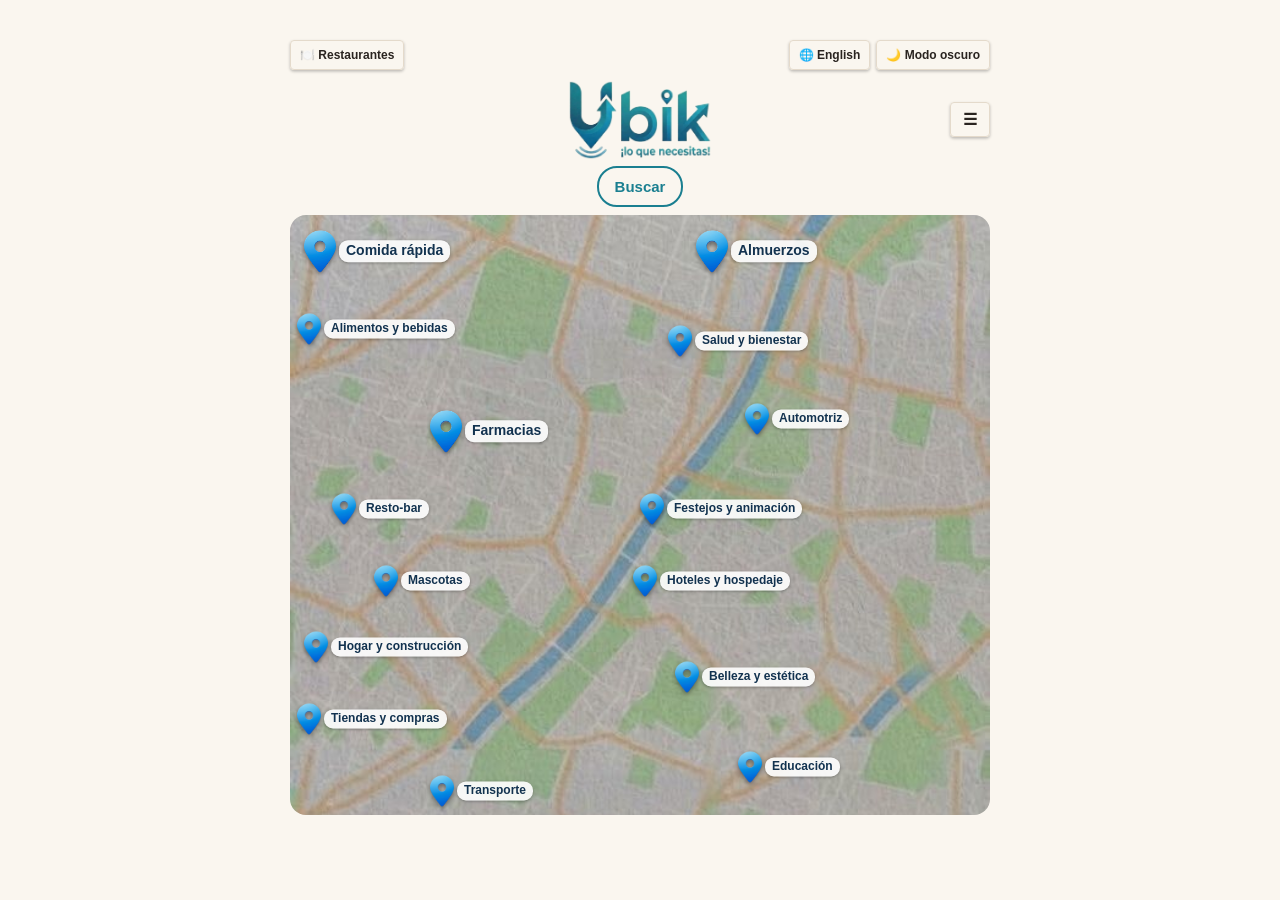
==== commit b2f46d3e: "Corregir nombre de imagen de merceria" ====
--- a/index.html
+++ b/index.html
@@ -605,7 +605,7 @@
       ] },
       { id: "tiendas", es: "Tiendas y compras", en: "Shops", x: 1, y: 84, subgrupos: [
         { id: "papelerias", img: "tiendas/papelerias.jpg", es: "Papelerías", en: "Stationery", categorias: ["Papelerías"] },
-        { id: "merceria", img: "tiendas/merceria.jpg", es: "Mercerías", en: "Haberdashery", categorias: ["Mercerías"] }
+        { id: "merceria", img: "tiendas/mercerias.jpg", es: "Mercerías", en: "Haberdashery", categorias: ["Mercerías"] }
       ] },
       { id: "transporte", es: "Transporte", en: "Transport", x: 20, y: 96, subgrupos: [
                 { id: "taxis", img: "transporte/taxis.jpg", es: "Taxis", en: "Taxis", categorias: ["Taxis"] },
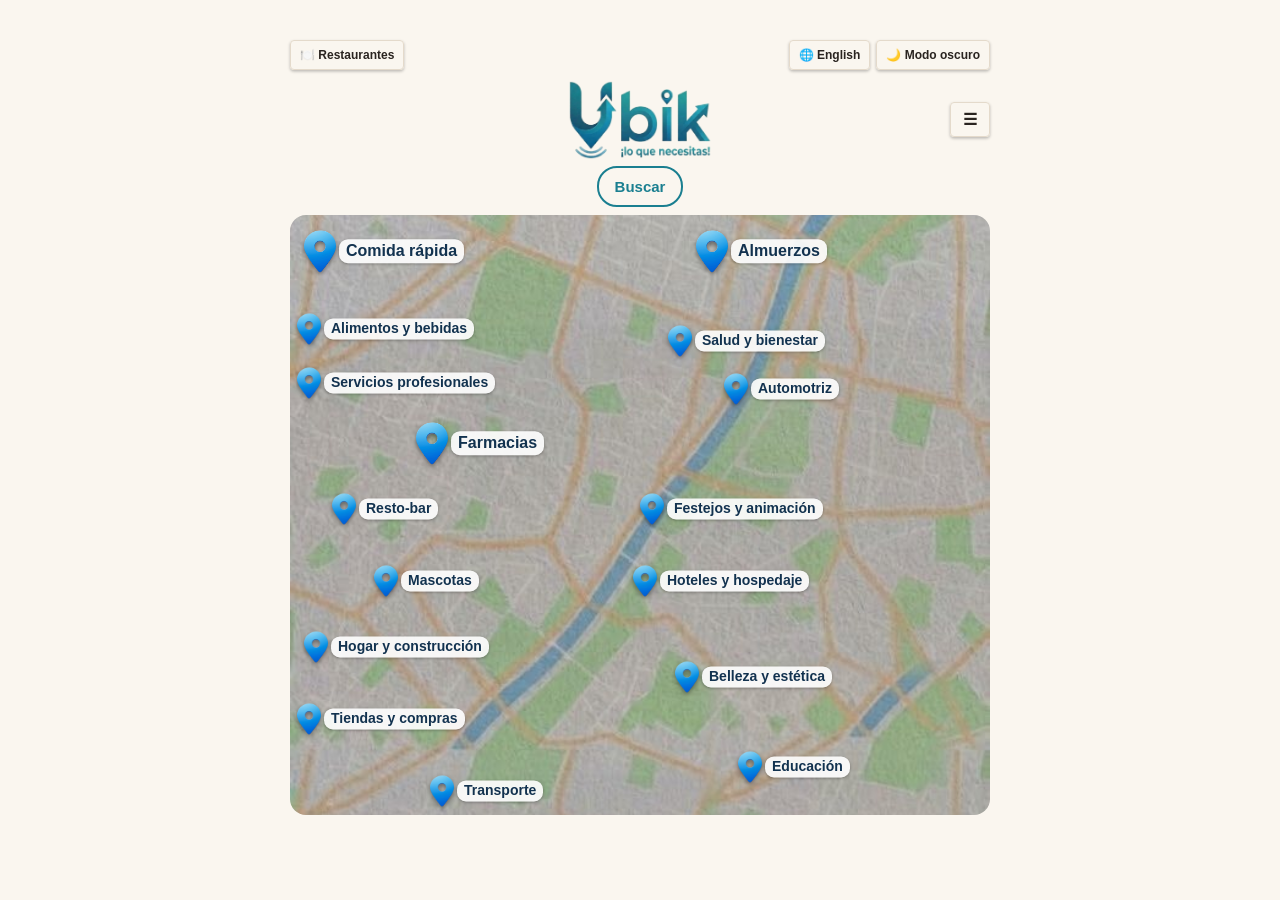
==== commit fc6fcf9b: "Servicios profesionales y letras mas grandes" ====
--- a/index.html
+++ b/index.html
@@ -311,14 +311,14 @@
       background: rgba(255, 255, 255, 0.9);
       color: #12324f;
       font-weight: 800;
-      font-size: 12px;
+      font-size: 14px;
       line-height: 1.1;
       padding: 3px 7px;
       border-radius: 9px;
       box-shadow: 0 1px 3px rgba(0, 0, 0, 0.3);
     }
     .punto.grande img { width: 32px; }
-    .punto.grande span { font-size: 14px; }
+    .punto.grande span { font-size: 16px; }
     .punto:active { transform: translateY(-50%) scale(0.95); }
     .tile-ico {
       width: 84px;
@@ -538,6 +538,7 @@
         ] },
         { id: "almuerzos-otros", img: "almuerzos/otros.jpg", es: "Otros almuerzos", en: "Other lunches", categorias: ["Almuerzos"] }
       ] },
+      { id: "profesionales", es: "Servicios profesionales", en: "Professional services", x: 1, y: 28, categorias: ["Servicios Profesionales"] },
       { id: "restobar", es: "Resto-bar", en: "Resto-bar", x: 6, y: 49, categorias: ["Resto-Bar"] },
       { id: "alimentos", es: "Alimentos y bebidas", en: "Food & drinks", x: 1, y: 19, subgrupos: [
         { id: "supermercados", img: "alimentacion/supermercados.png", es: "Supermercados", en: "Supermarkets", categorias: ["Supermercados"] },
@@ -562,13 +563,13 @@
         { id: "gimnasios-g", img: "bienestar/gimnasios.jpg", es: "Gimnasios", en: "Gyms", categorias: ["Gimnasios"] },
         { id: "salud-otros", img: "asistenciamedica/otros.jpg", es: "Otros", en: "Other", categorias: ["Otros Servicios de Salud"] }
       ] },
-      { id: "farmacias", es: "Farmacias", en: "Pharmacies", x: 20, y: 36, grande: true, categorias: ["Farmacias"] },
+      { id: "farmacias", es: "Farmacias", en: "Pharmacies", x: 18, y: 38, grande: true, categorias: ["Farmacias"] },
       { id: "mascotas", es: "Mascotas", en: "Pets", x: 12, y: 61, subgrupos: [
         { id: "veterinarias", img: "veterinarias.jpg", es: "Veterinarias", en: "Veterinarians", categorias: ["Veterinarias"] },
         { id: "tiendas-mascotas", img: "mascotas/tiendas-mascotas.jpg", es: "Tiendas para mascotas", en: "Pet stores", categorias: ["Tiendas de Mascotas"] },
         { id: "peluquerias-caninas", img: "mascotas/peluquerias-caninas.jpg", es: "Peluquerías caninas", en: "Dog groomers", categorias: ["Peluquerías Caninas"] }
       ] },
-      { id: "automotriz", es: "Automotriz", en: "Automotive", x: 65, y: 34, subgrupos: [
+      { id: "automotriz", es: "Automotriz", en: "Automotive", x: 62, y: 29, subgrupos: [
         { id: "repuestos-carro", img: "repuestos/repuestos-carro.jpg", es: "Repuestos de carro", en: "Car parts", categorias: ["Repuestos de Carro"] },
         { id: "repuestos-moto", img: "repuestos/repuestos-moto.jpg", es: "Repuestos de moto", en: "Motorcycle parts", categorias: ["Repuestos de Moto"] },
         { id: "repuestos-otros", img: "repuestos/otros.jpg", es: "Otros repuestos", en: "Other parts", categorias: ["Repuestos Línea Pesada", "Otros Repuestos"] },
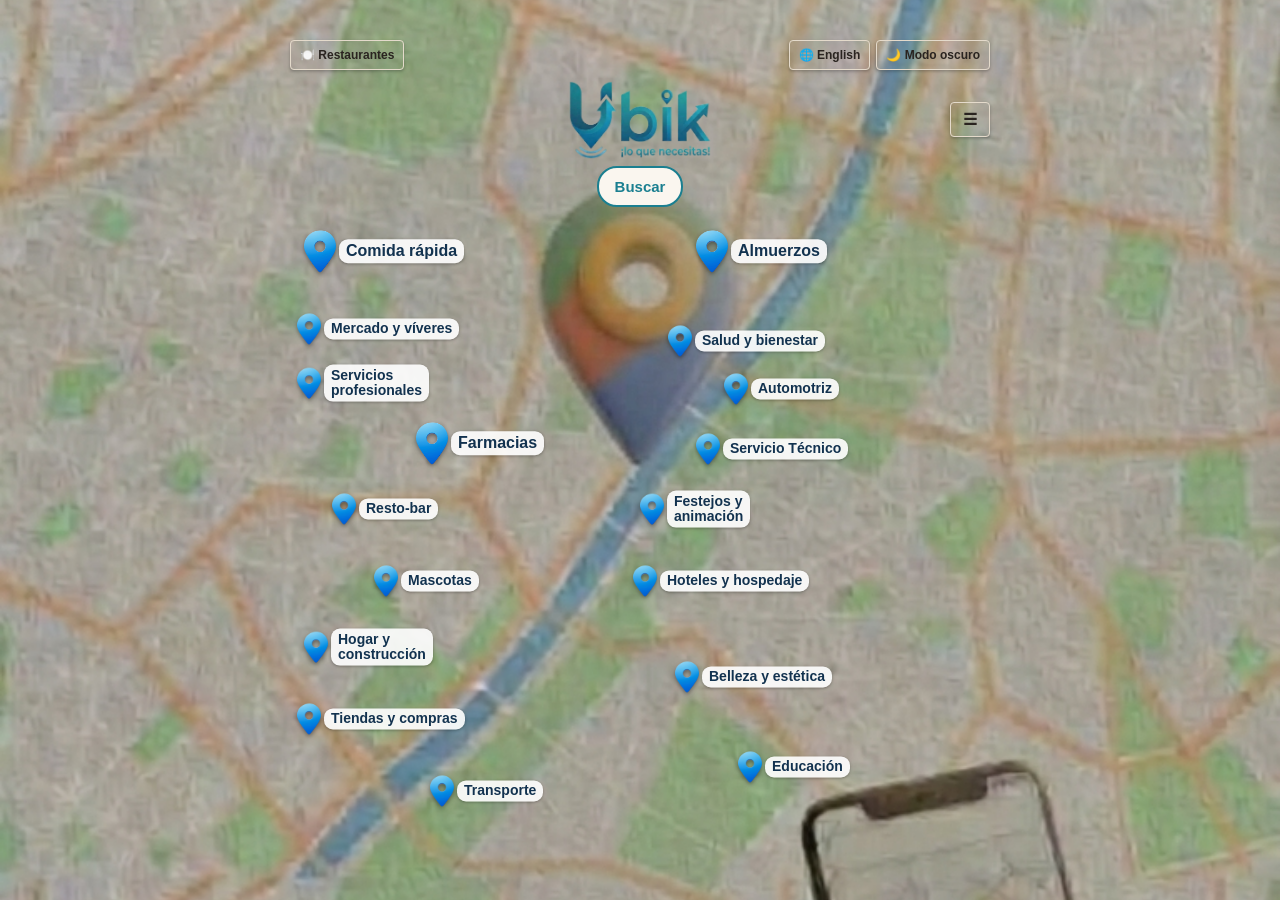
==== commit 45d61889: "Catalogo con estilos, nombre del local, fondo y botones nuevos; categorias ordenadas" ====
--- a/index.html
+++ b/index.html
@@ -16,9 +16,9 @@
       --borde: #E4DACB;
     }
     [data-tema="oscuro"] {
-      --fondo: #121212;
+      --fondo: #000000;
       --texto: #EFEFEF;
-            --acento: #3FBFD0;
+      --acento: #3FBFD0;
       --acento-claro: #6AD3E0;
       --acento-oscuro: #2AA3B5;
       --acento-texto: #121212;
@@ -118,8 +118,84 @@
     }
 
 
+    #boton-cercania img {
+      height: 1.15em;
+      width: auto;
+      vertical-align: middle;
+      margin-right: 8px;
+    }
+    .filtro-toggle {
+      display: block;
+      width: 100%;
+      margin-bottom: 10px;
+      cursor: pointer;
+    }
+    .filtro-toggle input { display: none; }
+    .filtro-toggle span { text-align: left; }
+    .filtro-toggle span::before {
+      content: "";
+      display: inline-block;
+      width: 13px;
+      margin-right: 8px;
+    }
+    #boton-cercania { text-align: left; }
+    #boton-cercania img {
+      width: 13px;
+      object-fit: contain;
+      margin-right: 8px;
+    }
+    .filtro-toggle span {
+      display: block;
+      box-sizing: border-box;
+      text-align: left;
+      border: 2px solid var(--acento);
+      border-radius: 20px;
+      padding: 10px 16px;
+      font-size: 15px;
+      font-weight: bold;
+      color: var(--acento);
+      background: var(--fondo);
+    }
+      .filtro-toggle input:checked + span::after {
+      content: " ✓";
+    }
     .estado-abierto { color: var(--abierto); font-weight: bold; }
-    .estado-cerrado { color: var(--cerrado); font-weight: bold; }
+        .estado-cerrado { color: var(--cerrado); font-weight: bold; }
+    
+    @keyframes brillo-oferta {
+      0%, 100% { box-shadow: 0 0 6px 1px rgba(79, 216, 255, 0.5), 0 0 14px 3px rgba(79, 216, 255, 0.25); }
+      50% { box-shadow: 0 0 14px 4px rgba(79, 216, 255, 0.95), 0 0 30px 10px rgba(79, 216, 255, 0.55); }
+    }
+    @media (prefers-reduced-motion: reduce) {
+      .resultado.con-oferta { animation: none; box-shadow: 0 0 12px 3px rgba(79, 216, 255, 0.8); }
+    }
+    .resultado.con-oferta {
+      border-color: #4fd8ff;
+      animation: brillo-oferta 2s ease-in-out infinite;
+    }
+    
+    
+    .tile.con-oferta {
+      border-color: #4fd8ff;
+      animation: brillo-oferta 2s ease-in-out infinite;
+    }
+    .punto.con-oferta span {
+      animation: brillo-oferta 2s ease-in-out infinite;
+    }
+    @media (prefers-reduced-motion: reduce) {
+      .tile.con-oferta, .punto.con-oferta span { animation: none; box-shadow: 0 0 12px 3px rgba(79, 216, 255, 0.8); }
+    }
+    .etiqueta-oferta {
+      display: inline-block;
+      background: #d62828;
+      color: #fff;
+      font-size: 12px;
+      font-weight: bold;
+      padding: 3px 10px;
+      border-radius: 6px;
+      margin-left: 14px;
+      vertical-align: middle;
+    }
 
 
     .resultado {
@@ -128,6 +204,8 @@
       padding: 12px;
       margin-bottom: 10px;
     }
+    #resultados { margin-top: 30px; }
+    #resultados .resultado { margin-bottom: 30px; -webkit-user-select: none; user-select: none; -webkit-tap-highlight-color: transparent; }
     .logo-mini {
       width: 60px;
       height: 60px;
@@ -292,10 +370,22 @@
       min-height: 440px;
       max-height: 760px;
       margin-top: 8px;
-      border-radius: 16px;
-      overflow: hidden;
-      background: url(mapa/fondo.jpg) center / cover no-repeat;
-    }
+            overflow: hidden;
+      background: transparent;
+    }
+
+    /* Fondo de mapa a pantalla completa */
+    body::before {
+      content: "";
+      position: fixed;
+      top: 0; left: 0; right: 0; bottom: 0;
+      z-index: -1;
+      background: url(mapa/fondoapp.jpg) center / cover no-repeat;
+    }
+    [data-tema="oscuro"] body::before {
+      background: #000000;
+    }
+    body.sin-mapa::before { display: none; }
     .header-superior { margin-bottom: 6px; }
     .punto {
       position: absolute;
@@ -307,7 +397,8 @@
       max-width: 46%;
     }
     .punto img { width: 24px; height: auto; flex-shrink: 0; filter: drop-shadow(0 2px 2px rgba(0, 0, 0, 0.4)); }
-    .punto span {
+      .punto span {
+      white-space: pre;
       background: rgba(255, 255, 255, 0.9);
       color: #12324f;
       font-weight: 800;
@@ -319,7 +410,14 @@
     }
     .punto.grande img { width: 32px; }
     .punto.grande span { font-size: 16px; }
-    .punto:active { transform: translateY(-50%) scale(0.95); }
+    [data-tema="oscuro"] .punto span {
+      background: #000000;
+      color: #FFFFFF;
+      border: 1px solid #FFFFFF;
+      box-shadow: none;
+    }
+    .punto { transition: transform 0.12s ease; -webkit-tap-highlight-color: transparent; }
+    .punto:active { transform: translateY(-50%) scale(0.88); }
     .tile-ico {
       width: 84px;
       height: 84px;
@@ -407,7 +505,7 @@
 
 <div id="filtros" style="display: none; text-align: center;">
 
-    <select id="filtro-categoria" class="filtro-select" onchange="grupoActivo = null; buscar()" style="width: auto; display: inline-block; margin-right: 10px;">
+    <select id="filtro-categoria" class="filtro-select" onchange="grupoActivo = null; buscar()" style="width: auto; display: block; margin: 0 auto 16px auto; text-align: center; text-align-last: center;">
     <option value="" id="opcion-categoria-default">Todos los negocios</option>
     <option value="Almuerzos">Almuerzos</option>
         <option value="Bodegas y Minimarkets">Bodegas y Minimarkets</option>
@@ -456,18 +554,12 @@
     <button type="button" id="boton-filtros-mas" onclick="toggleFiltrosMas()">⚙️ <span id="texto-filtros-mas">Más filtros</span></button>
     <div id="menu-filtros-mas" style="display: none; position: absolute; top: 100%; left: 0; margin-top: 4px; background: var(--fondo); border: 1px solid var(--borde); border-radius: 8px; padding: 12px; text-align: left; box-shadow: 0 2px 8px rgba(0,0,0,0.15); z-index: 10; min-width: 220px;">
 
-      <label style="display: block; margin-bottom: 10px; font-weight: normal;">
-        <input type="checkbox" id="solo-abiertos" checked onchange="buscar()" style="display: inline-block; width: auto; margin-right: 6px;">
+      <label class="filtro-toggle">
+        <input type="checkbox" id="solo-abiertos" checked onchange="buscar()">
         <span id="texto-solo-abiertos">Solo abiertos</span>
       </label>
 
-        <select id="orden-precio" class="filtro-select" onchange="buscar()" style="width: 100%; margin-bottom: 10px;">
-        <option value="" id="opcion-precio-default">Ordenar platos por precio</option>
-        <option value="asc" id="opcion-precio-asc">Precio: menor a mayor</option>
-        <option value="desc" id="opcion-precio-desc">Precio: mayor a menor</option>
-      </select>
-
-      <button type="button" id="boton-cercania" onclick="activarCercania()" style="width: 100%;">📍 Ordenar por cercanía</button>
+      <button type="button" id="boton-cercania" onclick="activarCercania()" style="width: 100%;"><img src="mapa/flecha.png" alt=""><span id="texto-cercania">Más cercano</span></button>
     </div>
   </div>
 </div>
@@ -515,32 +607,15 @@
         { id: "cafeterias", img: "comida/cafeterias.jpg", es: "Cafeterías", en: "Cafés", categorias: ["Cafeterías"] },
         { id: "helados", img: "comida/helados.jpg", es: "Helados", en: "Ice cream", categorias: ["Helados"] },
         { id: "shawarmas", img: "comida/shawarmas.jpg", es: "Shawarmas", en: "Shawarmas", categorias: ["Shawarmas"] },
+        { id: "parrillas", img: "comida/parrillas.jpg", es: "Parrillas", en: "Grill", categorias: ["Parrillas"] },
+        { id: "ensaladas", img: "comida/ensaladas.jpg", es: "Ensaladas", en: "Salads", categorias: ["Ensaladas"] },
+        { id: "pollo", img: "comida/pollo.jpg", es: "Pollo", en: "Chicken", categorias: ["Pollo", "Pollo al Horno"] },
         { id: "comida-otros", img: "comida/otros.jpg", es: "Otros", en: "Other", categorias: ["Comida Rápida", "Comida Rapida", "Comida"] }
       ] },
-      { id: "almuerzos", es: "Almuerzos", en: "Lunch", x: 58, y: 6, grande: true, subgrupos: [
-        { id: "pabellon", img: "almuerzos/pabellon-criollo.jpg", es: "Pabellón criollo", en: "Pabellón criollo", categorias: ["Pabellón Criollo"] },
-        { id: "bandeja-paisa", img: "almuerzos/bandeja-paisa.jpg", es: "Bandeja paisa", en: "Bandeja paisa", categorias: ["Bandeja Paisa"] },
-        { id: "arroz-con-pollo", img: "almuerzos/arroz-con-pollo.jpg", es: "Arroz con pollo", en: "Chicken & rice", categorias: ["Arroz con Pollo"] },
-        { id: "pollo", img: "almuerzos/pollo.jpg", es: "Pollo", en: "Chicken", categorias: ["Pollo"] },
-        { id: "pollo-horno", img: "almuerzos/pollo-al-horno.jpg", es: "Pollo al horno", en: "Roast chicken", categorias: ["Pollo al Horno"] },
-        { id: "milanesas", img: "almuerzos/milanesa-de-pollo.jpg", es: "Milanesas", en: "Milanesas", categorias: ["Milanesas"] },
-        { id: "chuleta", img: "almuerzos/chuleta-cerdo.jpg", es: "Chuleta de cerdo", en: "Pork chop", categorias: ["Chuleta de Cerdo"] },
-        { id: "parrillas", img: "almuerzos/parrillas.jpg", es: "Parrillas", en: "Grill", categorias: ["Parrillas"] },
-        { id: "pastas", img: "almuerzos/pastas.jpg", es: "Pastas", en: "Pasta", categorias: ["Pastas"] },
-        { id: "pasticho", img: "almuerzos/pasticho.jpg", es: "Pasticho", en: "Lasagna", categorias: ["Pasticho"] },
-        { id: "comida-china", img: "almuerzos/comida-china.jpg", es: "Comida china", en: "Chinese food", categorias: ["Comida China"] },
-        { id: "mar", img: "almuerzos/comida-de-mar.jpg", es: "Comida de mar", en: "Seafood", categorias: ["Comida de Mar"] },
-        { id: "ensaladas", img: "almuerzos/ensaladas.jpg", es: "Ensaladas", en: "Salads", categorias: ["Ensaladas"] },
-        { id: "sopas", img: "almuerzos/sopas.jpg", es: "Sopas", en: "Soups", categorias: ["Sopas"], filtros: [
-          { es: "Hervido", en: "Hervido", q: "hervido" },
-          { es: "Mondongo", en: "Mondongo", q: "mondongo" },
-          { es: "Sancocho", en: "Sancocho", q: "sancocho" }
-        ] },
-        { id: "almuerzos-otros", img: "almuerzos/otros.jpg", es: "Otros almuerzos", en: "Other lunches", categorias: ["Almuerzos"] }
-      ] },
-      { id: "profesionales", es: "Servicios profesionales", en: "Professional services", x: 1, y: 28, categorias: ["Servicios Profesionales"] },
+      { id: "almuerzos", es: "Almuerzos", en: "Lunch", x: 58, y: 6, grande: true, categorias: ["Almuerzos", "Pabellón Criollo", "Bandeja Paisa", "Arroz con Pollo", "Pollo", "Pollo al Horno", "Milanesas", "Chuleta de Cerdo", "Parrillas", "Pastas", "Pasticho", "Comida China", "Comida de Mar", "Ensaladas", "Sopas"] },
+      { id: "profesionales",   es: "Servicios\nprofesionales", en: "Professional\nservices", x: 1, y: 28, categorias: ["Servicios Profesionales"] },
       { id: "restobar", es: "Resto-bar", en: "Resto-bar", x: 6, y: 49, categorias: ["Resto-Bar"] },
-      { id: "alimentos", es: "Alimentos y bebidas", en: "Food & drinks", x: 1, y: 19, subgrupos: [
+      { id: "alimentos", es: "Mercado y víveres", en: "Groceries & markets", x: 1, y: 19, subgrupos: [
         { id: "supermercados", img: "alimentacion/supermercados.png", es: "Supermercados", en: "Supermarkets", categorias: ["Supermercados"] },
         { id: "minimercados", img: "alimentacion/minimercados.png", es: "Minimercados", en: "Mini-markets", categorias: ["Minimercados"] },
         { id: "bodegas", img: "alimentacion/bodegas.png", es: "Bodegas", en: "Corner stores", categorias: ["Bodegas", "Bodegas y Minimarkets"] },
@@ -564,6 +639,10 @@
         { id: "salud-otros", img: "asistenciamedica/otros.jpg", es: "Otros", en: "Other", categorias: ["Otros Servicios de Salud"] }
       ] },
       { id: "farmacias", es: "Farmacias", en: "Pharmacies", x: 18, y: 38, grande: true, categorias: ["Farmacias"] },
+      { id: "tecnologia", es: "Servicio Técnico", en: "Technical Service", x: 58, y: 39, subgrupos: [
+        { id: "tecnico-celulares", img: "tecnologia/tecnico-celulares.jpg", es: "Servicio técnico de celulares", en: "Cell phone repair", categorias: ["Servicio Técnico de Celulares"] },
+        { id: "tecnico-computadoras", img: "tecnologia/tecnico-computadoras.jpg", es: "Servicio técnico de computadoras", en: "Computer repair", categorias: ["Servicio Técnico de Computadoras"] }
+      ] },
       { id: "mascotas", es: "Mascotas", en: "Pets", x: 12, y: 61, subgrupos: [
         { id: "veterinarias", img: "veterinarias.jpg", es: "Veterinarias", en: "Veterinarians", categorias: ["Veterinarias"] },
         { id: "tiendas-mascotas", img: "mascotas/tiendas-mascotas.jpg", es: "Tiendas para mascotas", en: "Pet stores", categorias: ["Tiendas de Mascotas"] },
@@ -583,12 +662,12 @@
         { id: "posadas", img: "hospedaje/posadas.jpg", es: "Posadas", en: "Inns", categorias: ["Posadas"] },
         { id: "moteles", img: "hospedaje/moteles.jpg", es: "Moteles", en: "Motels", categorias: ["Moteles"] }
       ] },
-      { id: "festejos", es: "Festejos y animación", en: "Parties & entertainment", x: 50, y: 49, subgrupos: [
+      { id: "festejos",   es: "Festejos y\nanimación", en: "Parties &\nentertainment", x: 50, y: 49, subgrupos: [
         { id: "festejos-f", img: "festejos/festejos.jpg", es: "Festejos", en: "Parties", categorias: ["Festejos"] },
         { id: "animacion", img: "festejos/animacion.jpg", es: "Animación", en: "Entertainment", categorias: ["Animación"] },
         { id: "floristerias", img: "festejos/floristerias.jpg", es: "Floristerías", en: "Florists", categorias: ["Floristerías"] }
       ] },
-      { id: "ferreteria", es: "Hogar y construcción", en: "Home & construction", x: 2, y: 72, subgrupos: [
+      { id: "ferreteria",   es: "Hogar y\nconstrucción", en: "Home &\nconstruction", x: 2, y: 72, subgrupos: [
         { id: "ferreterias", img: "ferreteria/ferreterias.jpg", es: "Ferreterías", en: "Hardware stores", categorias: ["Ferreterías"] },
         { id: "materiales", img: "ferreteria/materiales.jpg", es: "Materiales de construcción", en: "Building materials", categorias: ["Materiales de Construcción"] },
                 { id: "tecnicos", img: "ferreteria/tecnicos.jpg", es: "Servicios técnicos", en: "Repair services", categorias: ["Servicios Técnicos"] }
@@ -606,7 +685,9 @@
       ] },
       { id: "tiendas", es: "Tiendas y compras", en: "Shops", x: 1, y: 84, subgrupos: [
         { id: "papelerias", img: "tiendas/papelerias.jpg", es: "Papelerías", en: "Stationery", categorias: ["Papelerías"] },
-        { id: "merceria", img: "tiendas/mercerias.jpg", es: "Mercerías", en: "Haberdashery", categorias: ["Mercerías"] }
+        { id: "merceria", img: "tiendas/mercerias.jpg", es: "Mercerías", en: "Haberdashery", categorias: ["Mercerías"] },
+        { id: "venta-celulares", img: "tecnologia/venta-celulares.jpg", es: "Venta de celulares", en: "Cell phone sales", categorias: ["Venta de Celulares"] },
+        { id: "venta-computadoras", img: "tecnologia/venta-computadoras.jpg", es: "Venta de computadoras", en: "Computer sales", categorias: ["Venta de Computadoras"] }
       ] },
       { id: "transporte", es: "Transporte", en: "Transport", x: 20, y: 96, subgrupos: [
                 { id: "taxis", img: "transporte/taxis.jpg", es: "Taxis", en: "Taxis", categorias: ["Taxis"] },
@@ -627,6 +708,42 @@
     let menuActual = null;    // grupo cuyos cuadritos (subgrupos) se están mostrando
 
     let filtroActivo = null;  // botoncito elegido dentro de un grupo (ej: mondongo)
+
+    // Categorías que tienen al menos un negocio (null = todavía no se sabe, se muestra todo)
+    let categoriasConNegocios = null;
+
+    // Categorías que tienen al menos un negocio ABIERTO con oferta
+    let categoriasConOferta = new Set();
+
+    // Locales con oferta que la persona ya visitó (se olvida al cerrar la app)
+    function ofertasVistas() {
+      try { return JSON.parse(sessionStorage.getItem("ofertas-vistas") || "[]"); }
+      catch (e) { return []; }
+    }
+
+    function grupoTieneOferta(g) {
+      const cats = [...(g.categorias || []), ...(g.subgrupos || []).flatMap(s => s.categorias || [])];
+      return cats.some(c => categoriasConOferta.has(c));
+    }
+
+    function subgrupoTieneNegocios(s) {
+      if (!categoriasConNegocios) return true;
+      return (s.categorias || []).some(c => categoriasConNegocios.has(c));
+    }
+
+    async function cargarCategoriasConNegocios() {
+      try {
+        const respuesta = await fetch(`${API_URL}/api/restaurants`);
+        if (!respuesta.ok) return;
+        const lista = await respuesta.json();
+        categoriasConNegocios = new Set(lista.map(r => r.category).filter(Boolean));
+        const vistas = ofertasVistas();
+        categoriasConOferta = new Set(lista.filter(r => r.hasOffer && r.isOpen && !vistas.includes(r.id)).map(r => r.category).filter(Boolean));
+        dibujarInicio();
+      } catch (e) {
+        // si falla, se muestran todos los cuadros como antes
+      }
+    }
 
     function dibujarChips() {
       const cont = document.getElementById("chips-filtro");
@@ -665,19 +782,29 @@
       return GRUPOS.find(g => g.subgrupos && g.subgrupos.some(s => s.id === id)) || null;
     }
 
+
+
+
     function dibujarInicio() {
       // Pantalla principal: las flechas sobre el mapa
       document.getElementById("mapa-inicio").innerHTML = GRUPOS.map(g => `
-        <div class="punto ${g.grande ? "grande" : ""}" style="left: ${g.x}%; top: ${g.y}%;" role="button" tabindex="0" onclick="abrirGrupo('${g.id}')" onkeypress="if(event.key === 'Enter') abrirGrupo('${g.id}')">
+                <div class="punto ${g.grande ? "grande" : ""}${grupoTieneOferta(g) ? " con-oferta" : ""}" style="left: ${g.x}%; top: ${g.y}%;" role="button" tabindex="0" onclick="setTimeout(() => abrirGrupo('${g.id}'), 130)" onkeypress="if(event.key === 'Enter') abrirGrupo('${g.id}')">
           <img src="mapa/flecha.png" alt="">
           <span>${g[idiomaActual]}</span>
         </div>
       `).join("");
 
+
+
       // Cuadros de los subgrupos (solo cuando se entró a un grupo)
       const padre = menuActual ? GRUPOS.find(g => g.id === menuActual) : null;
-      document.getElementById("inicio").innerHTML = padre ? padre.subgrupos.map(g => `
-        <div class="tile" role="button" tabindex="0" onclick="abrirGrupo('${g.id}')" onkeypress="if(event.key === 'Enter') abrirGrupo('${g.id}')">
+      const visibles = padre ? padre.subgrupos.filter(subgrupoTieneNegocios) : [];
+      if (padre && visibles.length === 0) {
+        document.getElementById("inicio").innerHTML = `<p style="grid-column: 1 / -1; text-align: center;">${traducciones[idiomaActual].proximamente}</p>`;
+        return;
+      }
+      document.getElementById("inicio").innerHTML = padre ? visibles.map(g => `
+        <div class="tile${grupoTieneOferta(g) ? " con-oferta" : ""}" role="button" tabindex="0" onclick="abrirGrupo('${g.id}')" onkeypress="if(event.key === 'Enter') abrirGrupo('${g.id}')">
           ${g.img ? `<img src="categorias/${g.img}" alt="" onerror="this.outerHTML='<div class=\\'tile-ico\\'>${g.ico || "📍"}</div>'">` : `<div class="tile-ico">${g.ico || "📍"}</div>`}
           <span>${g[idiomaActual]}</span>
         </div>
@@ -749,17 +876,19 @@
         ordenPrecioDefault: "Ordenar platos por precio",
         ordenPrecioAsc: "Precio: menor a mayor",
         ordenPrecioDesc: "Precio: mayor a menor",
-        botonCercania: "📍 Ordenar por cercanía",
-        botonCercaniaObteniendo: "📍 Obteniendo ubicación...",
-        botonCercaniaListo: "📍 Ordenado por cercanía ✓",
+                botonCercania: "Más cercano",
+        botonCercaniaObteniendo: "Obteniendo ubicación...",
+        botonCercaniaListo: "Más cercano ✓",
                 categoriaDefault: "Todos los negocios",
         masFiltros: "Más filtros",
         escribiOElegi: "Escribí algo o elegí una categoría para buscar.",
         volver: "← Volver",
+        proximamente: "Pronto habrá negocios aquí.",
 
         errorConexion: "No se pudo conectar con la API.",
         sinResultados: "No se encontraron resultados.",
         abierto: "Abierto",
+        ofertas: "Ofertas",
         cerrado: "Cerrado",
         en: "En",
         tituloLogin: "Iniciar sesión - Restaurantes",
@@ -781,16 +910,18 @@
         ordenPrecioDefault: "Sort dishes by price",
         ordenPrecioAsc: "Price: low to high",
         ordenPrecioDesc: "Price: high to low",
-        botonCercania: "📍 Sort by distance",
-        botonCercaniaObteniendo: "📍 Getting location...",
-        botonCercaniaListo: "📍 Sorted by distance ✓",
+        botonCercania: "Nearest",
+        botonCercaniaObteniendo: "Getting location...",
+        botonCercaniaListo: "Nearest ✓",
                 categoriaDefault: "All businesses",
         masFiltros: "More filters",
         escribiOElegi: "Type something or choose a category to search.",
         volver: "← Back",
+        proximamente: "Businesses coming soon.",
         errorConexion: "Could not connect to the API.",
         sinResultados: "No results found.",
         abierto: "Open",
+        ofertas: "Offers",
         cerrado: "Closed",
         en: "At",
         tituloLogin: "Log in - Restaurants",
@@ -817,10 +948,7 @@
       document.getElementById("buscar").placeholder = t.buscarPlaceholder;
       document.getElementById("boton-buscar").textContent = t.botonBuscar;
       document.getElementById("texto-solo-abiertos").textContent = t.soloAbiertos;
-      document.getElementById("opcion-precio-default").textContent = t.ordenPrecioDefault;
-      document.getElementById("opcion-precio-asc").textContent = t.ordenPrecioAsc;
-      document.getElementById("opcion-precio-desc").textContent = t.ordenPrecioDesc;
-      document.getElementById("boton-cercania").textContent = t.botonCercania;
+      document.getElementById("texto-cercania").textContent = t.botonCercania;
     
       document.getElementById("opcion-categoria-default").textContent = t.categoriaDefault;
       document.getElementById("texto-filtros-mas").textContent = t.masFiltros;
@@ -853,6 +981,32 @@
 
     let ubicacionUsuario = null;
 
+    // ===== Tasa oficial del BCV (para mostrar el precio en Bs) =====
+    let tasaUsd = null;
+    let tasaPromesa = null;
+
+    function cargarTasa() {
+      if (tasaUsd) return Promise.resolve();
+      if (!tasaPromesa) {
+        tasaPromesa = fetch(`${API_URL}/api/tasa`)
+          .then(r => r.ok ? r.json() : Promise.reject())
+          .then(d => { tasaUsd = d.usd; })
+          .catch(() => { tasaPromesa = null; });
+      }
+      return tasaPromesa;
+    }
+
+    function formatoBs(n) {
+      const [entero, decimales] = n.toFixed(2).split(".");
+      return entero.replace(/\B(?=(\d{3})+(?!\d))/g, ".") + "," + decimales;
+    }
+
+    function textoPrecio(usd) {
+      const base = `$${Number(usd).toFixed(2)}`;
+      if (!tasaUsd) return base;
+      return `${base} · Bs ${formatoBs(Number(usd) * tasaUsd)}`;
+    }
+
 
 
 
@@ -865,7 +1019,7 @@
         return;
       }
 
-      boton.textContent = t.botonCercaniaObteniendo;
+      document.getElementById("texto-cercania").textContent = t.botonCercaniaObteniendo;
       boton.disabled = true;
 
       navigator.geolocation.getCurrentPosition(
@@ -874,13 +1028,13 @@
             lat: posicion.coords.latitude,
             lng: posicion.coords.longitude
           };
-          boton.textContent = t.botonCercaniaListo;
+          document.getElementById("texto-cercania").textContent = t.botonCercaniaListo;
           boton.disabled = false;
           buscar();
         },
         (error) => {
           alert(t.errorGeoPermiso);
-          boton.textContent = t.botonCercania;
+          document.getElementById("texto-cercania").textContent = t.botonCercania;
           boton.disabled = false;
         }
       );
@@ -919,23 +1073,21 @@
       sessionStorage.setItem("busqueda-categoria", categoria);
       sessionStorage.setItem("busqueda-grupo", grupoActivo || "");
       sessionStorage.setItem("busqueda-abiertos", document.getElementById("solo-abiertos").checked);
-      sessionStorage.setItem("busqueda-precio", document.getElementById("orden-precio").value);
-
       const hayBusqueda = q || categoria;
       document.getElementById("inicio").style.display = (!hayBusqueda && menuActual) ? "grid" : "none";
       document.getElementById("mapa-inicio").style.display = (!hayBusqueda && !menuActual) ? "block" : "none";
+      document.body.classList.toggle("sin-mapa", !!(hayBusqueda || menuActual));
       document.getElementById("boton-volver").style.display = (hayBusqueda || menuActual) ? "block" : "none";
       document.getElementById("filtros").style.display = hayBusqueda ? "block" : "none";
 
       if (!hayBusqueda) return;
 
       const soloAbiertos = document.getElementById("solo-abiertos").checked;
-      const sortPrice = document.getElementById("orden-precio").value;
-      let url = `${API_URL}/api/search?q=${encodeURIComponent(q)}&openOnly=${soloAbiertos}&sortPrice=${sortPrice}&category=${encodeURIComponent(categoria)}`;
+      let url = `${API_URL}/api/search?q=${encodeURIComponent(q)}&openOnly=${soloAbiertos}&category=${encodeURIComponent(categoria)}`;
       if (ubicacionUsuario) {
         url += `&userLat=${ubicacionUsuario.lat}&userLng=${ubicacionUsuario.lng}`;
       }
-      const response = await fetch(url);
+      const [response] = await Promise.all([fetch(url), cargarTasa()]);
       const data = await response.json();
 
       if (data.restaurants.length === 0 && data.menuItems.length === 0) {
@@ -945,31 +1097,21 @@
 
       data.restaurants.forEach(r => {
         resultadosEl.innerHTML += `
-          <div class="resultado">
-            <h3><a href="restaurante.html?id=${r.id}">${r.logoUrl ? `<img class="logo-mini" src="${r.logoUrl}">` : ""}${r.name}</a></h3>
+          <div class="resultado${r.hasOffer && r.isOpen && !ofertasVistas().includes(r.id) ? " con-oferta" : ""}" style="cursor:pointer;" onclick="window.location.href='restaurante.html?id=${r.id}'">
+            <h3><a href="restaurante.html?id=${r.id}">${r.logoUrl ? `<img class="logo-mini" src="${r.logoUrl}">` : ""}${r.name}</a>${r.hasOffer ? `<span class="etiqueta-oferta">${t.ofertas}</span>` : ""}</h3>
             <p>${r.address} — ${r.isOpen ? `<span class='estado-abierto'>${t.abierto}</span>` : `<span class='estado-cerrado'>${t.cerrado}</span>`}</p>
           </div>
         `;
       });
 
-      data.menuItems.forEach(m => {
-        if (sortPrice) {
-          resultadosEl.innerHTML += `
-            <div class="resultado">
-              <h3><a href="restaurante.html?id=${m.restaurantId}">${m.name} - $${m.price}</a></h3>
-              <p>${m.description ?? ""}</p>
-              <p><em style="color: var(--acento);">${t.en}: ${m.restaurantName}</em></p>
-            </div>
-          `;
-        } else {
-          resultadosEl.innerHTML += `
-            <div class="resultado">
-              <h3>${m.restaurantName}</h3>
-              <p>${m.description ?? ""}</p>
-              <p><a href="restaurante.html?id=${m.restaurantId}">${m.name} - $${m.price}</a></p>
-            </div>
-          `;
-        }
+        data.menuItems.forEach(m => {
+        resultadosEl.innerHTML += `
+          <div class="resultado" style="cursor:pointer;" onclick="window.location.href='restaurante.html?id=${m.restaurantId}'">
+            <h3>${m.restaurantName}</h3>
+            <p>${m.description ?? ""}</p>
+            <p><a href="restaurante.html?id=${m.restaurantId}">${m.name}${m.price > 0 ? ` - ${textoPrecio(m.price)}` : ""}</a></p>
+          </div>
+        `;
       });
     }
 
@@ -1003,7 +1145,18 @@
         });
 
                 if (!response.ok) {
-          errorEl.textContent = traducciones[idiomaActual].errorLogin;
+          let mensaje = traducciones[idiomaActual].errorLogin;
+          if (response.status === 403) {
+            try {
+              const datos = await response.json();
+              if (datos.expired) {
+                mensaje = idiomaActual === "en"
+                  ? "Your Ubik plan has expired. To reactivate your business and recover all your information, please contact us."
+                  : datos.message;
+              }
+            } catch (e) {}
+          }
+          errorEl.textContent = mensaje;
           return;
         }
 
@@ -1045,7 +1198,6 @@
       if (qGuardado) document.getElementById("buscar").style.display = "block";
             document.getElementById("filtro-categoria").value = grupoGuardado ? "" : (categoriaGuardada || "");
       document.getElementById("solo-abiertos").checked = sessionStorage.getItem("busqueda-abiertos") === "true";
-      document.getElementById("orden-precio").value = sessionStorage.getItem("busqueda-precio") || "";
       buscar();
     }
 
@@ -1058,7 +1210,45 @@
       barra.classList.add("en-app");
       document.body.appendChild(barra);
     }
-    restaurarBusqueda();
+        restaurarBusqueda();
+    cargarCategoriasConNegocios();
+
+        // ----- Botón "atrás" del celular (solo en la app) -----
+    // Usa el plugin oficial de Capacitor: nosotros decidimos qué hace el botón.
+    if (esApp && window.Capacitor && window.Capacitor.Plugins && window.Capacitor.Plugins.App) {
+      const AppPlugin = window.Capacitor.Plugins.App;
+      let ultimoAtras = 0;
+
+      AppPlugin.addListener("backButton", () => {
+        // 1) Si el formulario de login está abierto, se cierra
+        const login = document.getElementById("login-restaurante");
+        if (login && login.classList.contains("activo")) {
+          login.classList.remove("activo");
+          return;
+        }
+
+        // 2) Si estamos dentro de un grupo, subgrupo o resultados, subir un nivel
+        const enNivel = document.getElementById("boton-volver").style.display === "block";
+        if (enNivel) {
+          volverAlInicio();
+          return;
+        }
+
+        // 3) Estamos en el inicio: con dos toques seguidos (2 segundos) se sale
+        const ahora = Date.now();
+        if (ahora - ultimoAtras < 2000) {
+          AppPlugin.exitApp();
+          return;
+        }
+        ultimoAtras = ahora;
+
+        const aviso = document.createElement("div");
+        aviso.textContent = idiomaActual === "en" ? "Press back again to exit" : "Tocá otra vez para salir";
+        aviso.style.cssText = "position:fixed;left:50%;bottom:90px;transform:translateX(-50%);background:rgba(0,0,0,0.8);color:#fff;padding:10px 18px;border-radius:20px;font-size:14px;z-index:99999;";
+        document.body.appendChild(aviso);
+        setTimeout(() => aviso.remove(), 2000);
+      });
+    }
   </script>
 
 </body>
